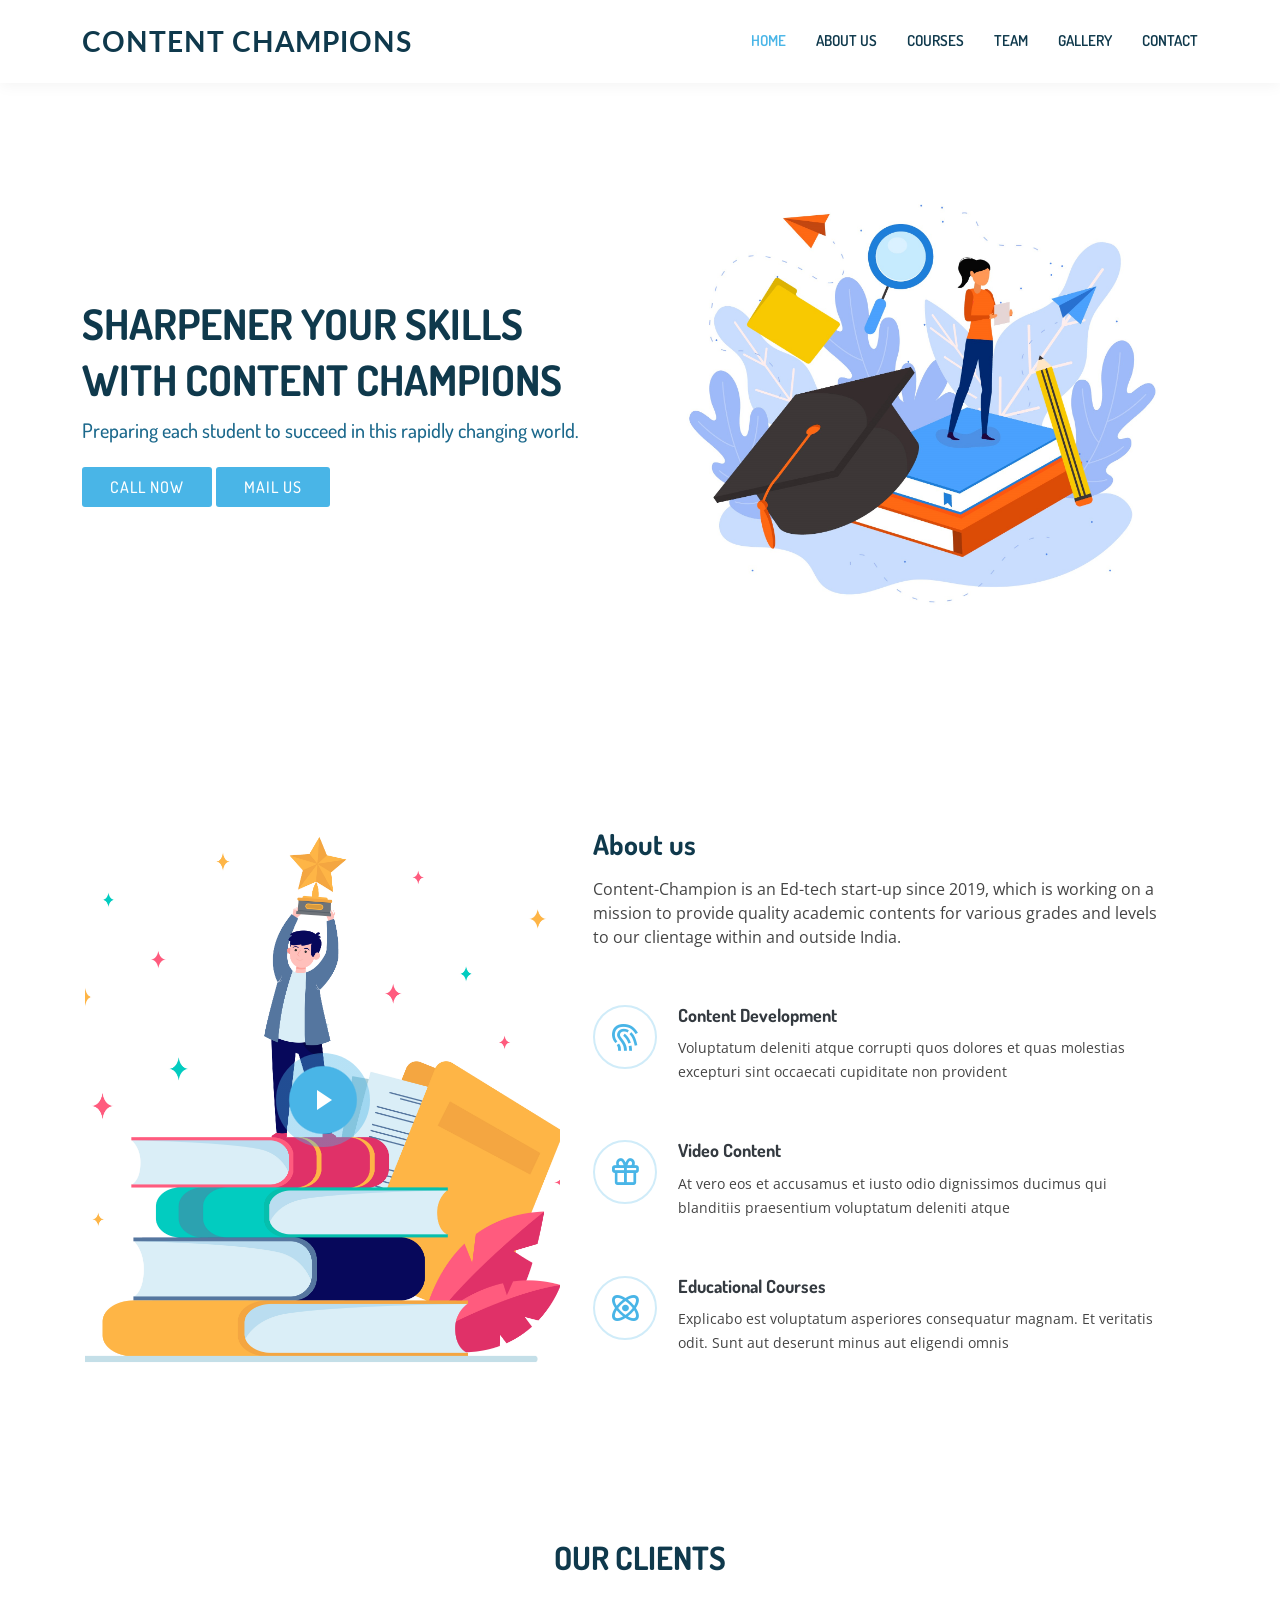
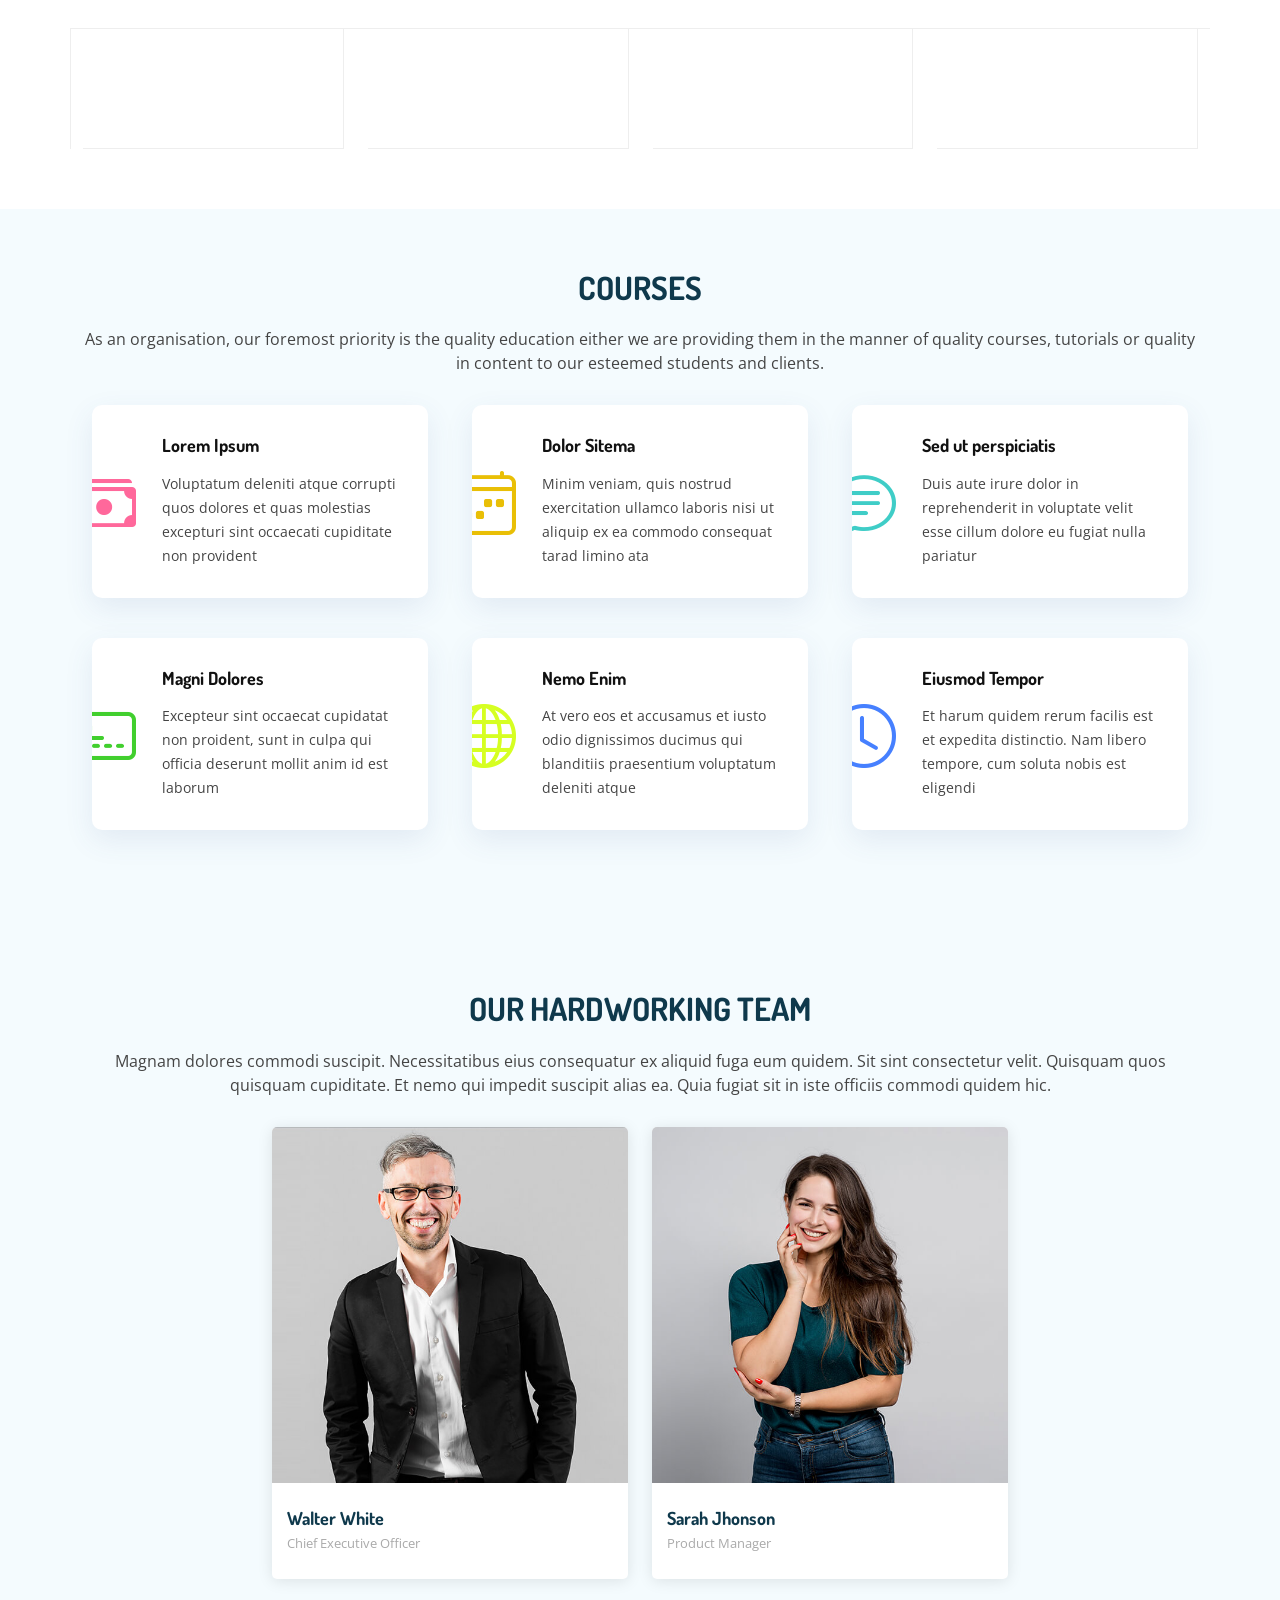
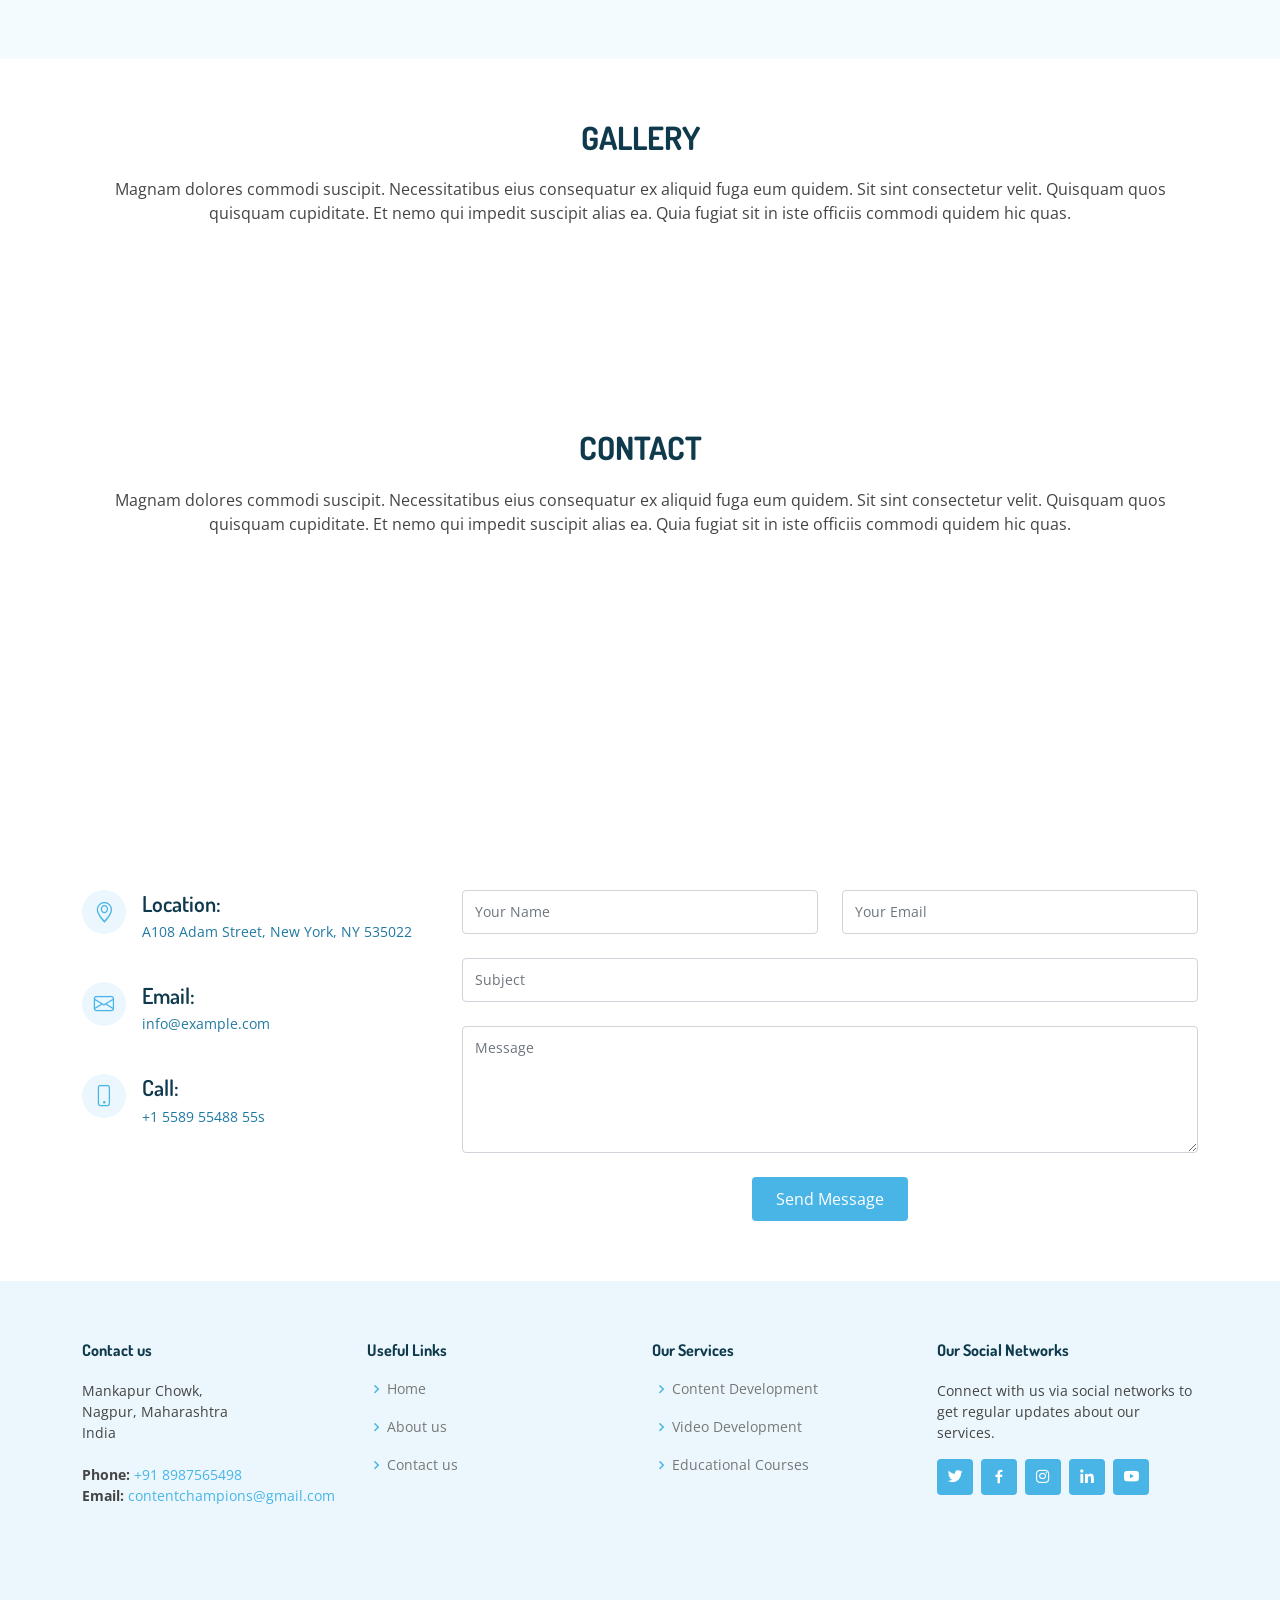
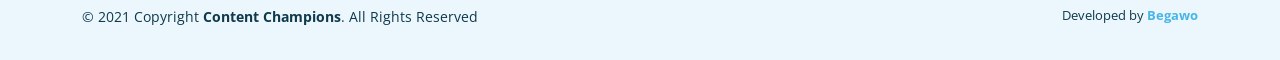
==== Content-Champions-Static-Web/index.html @ 1d8ab5dc "informative static web 23-10-2021-01:23" ====
<!DOCTYPE html>
<html lang="en">

<head>
  <meta charset="utf-8">
  <meta content="width=device-width, initial-scale=1.0" name="viewport">

  <title>Butterfly Bootstrap Template - Index</title>
  <meta content="" name="description">
  <meta content="" name="keywords">

  <!-- Favicons -->
  <link href="assets/img/favicon.png" rel="icon">
  <link href="assets/img/apple-touch-icon.png" rel="apple-touch-icon">

  <!-- Google Fonts -->
  <link
    href="https://fonts.googleapis.com/css?family=Open+Sans:300,300i,400,400i,600,600i,700,700i|Dosis:300,400,500,,600,700,700i|Lato:300,300i,400,400i,700,700i"
    rel="stylesheet">

  <!-- Vendor CSS Files -->
  <link href="assets/vendor/bootstrap/css/bootstrap.min.css" rel="stylesheet">
  <link href="assets/vendor/bootstrap-icons/bootstrap-icons.css" rel="stylesheet">
  <link href="assets/vendor/boxicons/css/boxicons.min.css" rel="stylesheet">
  <link href="assets/vendor/glightbox/css/glightbox.min.css" rel="stylesheet">
  <link href="assets/vendor/swiper/swiper-bundle.min.css" rel="stylesheet">

  <!-- Template Main CSS File -->
  <link href="assets/css/style.css" rel="stylesheet">

</head>

<body>

  <!-- ======= Header ======= -->
  <header id="header" class="fixed-top">
    <div class="container d-flex align-items-center justify-content-between">

      <!-- <a href="index.html" class="logo"><img src="assets/img/logo.png" alt="" class="img-fluid"></a> -->
      <!-- Uncomment below if you prefer to use text as a logo -->
      <h1 class="logo"><a href="index.html">Content Champions</a></h1>

      <nav id="navbar" class="navbar">
        <ul>
          <li><a class="nav-link scrollto active" href="#hero">Home</a></li>
          <li><a class="nav-link scrollto" href="#about">About us</a></li>
          <li><a class="nav-link scrollto" href="#courses">Courses</a></li>
          <li><a class="nav-link scrollto" href="#team">Team</a></li>
          <li><a class="nav-link scrollto " href="#gallery">Gallery</a></li>
          <li><a class="nav-link scrollto" href="#contact">Contact</a></li>
        </ul>
        <i class="bi bi-list mobile-nav-toggle"></i>
      </nav><!-- .navbar -->

    </div>
  </header><!-- End Header -->

  <!-- ======= Hero Section ======= -->
  <section id="hero" class="d-flex align-items-center">

    <div class="container">
      <div class="row">
        <div class="col-lg-6 pt-4 pt-lg-0 order-2 order-lg-1 d-flex flex-column justify-content-center">
          <h1>Sharpener your skills</h1>
          <h1>with Content Champions</h1>
          <h2>
            Preparing each student to succeed in this rapidly changing world.
          </h2>
          <div>
            <a href="tel:+91 8965478798" class="btn-get-started scrollto">Call now</a>
            <a href="mailto: contentchampions@gmail.com" class="btn-get-started scrollto">Mail us</a>
          </div>
        </div>
        <div class="col-lg-6 order-1 order-lg-2 hero-img">
          <!-- <img src="assets/img/illustrator/online-tutorials-concept.jpg" class="img-fluid" alt=""> -->
          <img src="assets/img/illustrator/flat-university-concept-background.jpg" class="img-fluid" alt="">
        </div>
      </div>
    </div>

  </section><!-- End Hero -->

  <main id="main">

    <!-- ======= About Section ======= -->
    <section id="about" class="about">
      <div class="container">

        <div class="row">
          <div class="col-xl-5 col-lg-6 d-flex justify-content-center video-box align-items-stretch position-relative">
            <a href="https://youtu.be/lTRiuFIWV54" class="glightbox play-btn mb-4"></a>
          </div>

          <div
            class="col-xl-7 col-lg-6 icon-boxes d-flex flex-column align-items-stretch justify-content-center py-5 px-lg-5">
            <h3>About us</h3>
            <p>
              Content-Champion is an Ed-tech start-up since 2019, which is working on a mission to provide quality
              academic contents for various grades and levels to our clientage within and outside India.
            </p>

            <div class="icon-box">
              <div class="icon"><i class="bx bx-fingerprint"></i></div>
              <h4 class="title"><a href="">Content Development</a></h4>
              <p class="description">
                Voluptatum deleniti atque corrupti quos dolores et quas molestias excepturi sint
                occaecati cupiditate non provident
              </p>
            </div>

            <div class="icon-box">
              <div class="icon"><i class="bx bx-gift"></i></div>
              <h4 class="title"><a href="">Video Content</a></h4>
              <p class="description">At vero eos et accusamus et iusto odio dignissimos ducimus qui blanditiis
                praesentium voluptatum deleniti atque</p>
            </div>

            <div class="icon-box">
              <div class="icon"><i class="bx bx-atom"></i></div>
              <h4 class="title"><a href="">Educational Courses</a></h4>
              <p class="description">Explicabo est voluptatum asperiores consequatur magnam. Et veritatis odit. Sunt aut
                deserunt minus aut eligendi omnis</p>
            </div>

          </div>
        </div>

      </div>
    </section><!-- End About Section -->

    <!-- ======= Clients Section ======= -->
    <section id="clients" class="clients">
      <div class="container">
        <div class="section-title">
          <h2>Our Clients</h2>
        </div>
        <div class="row no-gutters clients-wrap clearfix wow fadeInUp">

          <div class="col-lg-3 col-md-4 col-6">
            <div class="client-logo">
              <img src="assets/img/clients/client-1.png" class="img-fluid" alt="">
            </div>
          </div>

          <div class="col-lg-3 col-md-4 col-6">
            <div class="client-logo">
              <img src="assets/img/clients/client-2.png" class="img-fluid" alt="">
            </div>
          </div>

          <div class="col-lg-3 col-md-4 col-6">
            <div class="client-logo">
              <img src="assets/img/clients/client-3.png" class="img-fluid" alt="">
            </div>
          </div>

          <div class="col-lg-3 col-md-4 col-6">
            <div class="client-logo">
              <img src="assets/img/clients/client-4.png" class="img-fluid" alt="">
            </div>
          </div>

        </div>

      </div>
    </section><!-- End Clients Section -->

    <!-- ======= Courses Section ======= -->
    <section id="courses" class="services section-bg">
      <div class="container">

        <div class="section-title">
          <h2>Courses</h2>
          <p>
            As an organisation, our foremost priority is the quality education either we are providing them in the
            manner of quality
            courses, tutorials or quality in content to our esteemed students and clients.
          </p>
        </div>

        <div class="row">
          <div class="col-lg-4 col-md-6">
            <div class="icon-box">
              <div class="icon"><i class="bi bi-cash-stack" style="color: #ff689b;"></i></div>
              <h4 class="title"><a href="">Lorem Ipsum</a></h4>
              <p class="description">Voluptatum deleniti atque corrupti quos dolores et quas molestias excepturi sint
                occaecati cupiditate non provident</p>
            </div>
          </div>
          <div class="col-lg-4 col-md-6">
            <div class="icon-box">
              <div class="icon"><i class="bi bi-calendar4-week" style="color: #e9bf06;"></i></div>
              <h4 class="title"><a href="">Dolor Sitema</a></h4>
              <p class="description">Minim veniam, quis nostrud exercitation ullamco laboris nisi ut aliquip ex ea
                commodo consequat tarad limino ata</p>
            </div>
          </div>

          <div class="col-lg-4 col-md-6" data-wow-delay="0.1s">
            <div class="icon-box">
              <div class="icon"><i class="bi bi-chat-text" style="color: #3fcdc7;"></i></div>
              <h4 class="title"><a href="">Sed ut perspiciatis</a></h4>
              <p class="description">Duis aute irure dolor in reprehenderit in voluptate velit esse cillum dolore eu
                fugiat nulla pariatur</p>
            </div>
          </div>
          <div class="col-lg-4 col-md-6" data-wow-delay="0.1s">
            <div class="icon-box">
              <div class="icon"><i class="bi bi-credit-card-2-front" style="color:#41cf2e;"></i></div>
              <h4 class="title"><a href="">Magni Dolores</a></h4>
              <p class="description">Excepteur sint occaecat cupidatat non proident, sunt in culpa qui officia deserunt
                mollit anim id est laborum</p>
            </div>
          </div>

          <div class="col-lg-4 col-md-6" data-wow-delay="0.2s">
            <div class="icon-box">
              <div class="icon"><i class="bi bi-globe" style="color: #d6ff22;"></i></div>
              <h4 class="title"><a href="">Nemo Enim</a></h4>
              <p class="description">At vero eos et accusamus et iusto odio dignissimos ducimus qui blanditiis
                praesentium voluptatum deleniti atque</p>
            </div>
          </div>
          <div class="col-lg-4 col-md-6" data-wow-delay="0.2s">
            <div class="icon-box">
              <div class="icon"><i class="bi bi-clock" style="color: #4680ff;"></i></div>
              <h4 class="title"><a href="">Eiusmod Tempor</a></h4>
              <p class="description">Et harum quidem rerum facilis est et expedita distinctio. Nam libero tempore, cum
                soluta nobis est eligendi</p>
            </div>
          </div>
        </div>

      </div>
    </section>
    <!-- End Courses Section -->

    <!-- ======= Team Section ======= -->
    <section id="team" class="team section-bg">
      <div class="container">

        <div class="section-title">
          <h2>Our Hardworking Team</h2>
          <p>Magnam dolores commodi suscipit. Necessitatibus eius consequatur ex aliquid fuga eum quidem. Sit sint
            consectetur velit. Quisquam quos quisquam cupiditate. Et nemo qui impedit suscipit alias ea. Quia fugiat sit
            in iste officiis commodi quidem hic.</p>
        </div>

        <div class="row">

          <div class="col-lg-4 col-md-6 offset-lg-2 d-flex align-items-stretch">
            <div class="member">
              <div class="member-img">
                <img src="assets/img/team/team-1.jpg" class="img-fluid" alt="">
                <div class="social">
                  <a href=""><i class="bi bi-twitter"></i></a>
                  <a href=""><i class="bi bi-facebook"></i></a>
                  <a href=""><i class="bi bi-instagram"></i></a>
                  <a href=""><i class="bi bi-linkedin"></i></a>
                </div>
              </div>
              <div class="member-info">
                <h4>Walter White</h4>
                <span>Chief Executive Officer</span>
              </div>
            </div>
          </div>

          <div class="col-lg-4 col-md-6 d-flex align-items-stretch">
            <div class="member">
              <div class="member-img">
                <img src="assets/img/team/team-2.jpg" class="img-fluid" alt="">
                <div class="social">
                  <a href=""><i class="bi bi-twitter"></i></a>
                  <a href=""><i class="bi bi-facebook"></i></a>
                  <a href=""><i class="bi bi-instagram"></i></a>
                  <a href=""><i class="bi bi-linkedin"></i></a>
                </div>
              </div>
              <div class="member-info">
                <h4>Sarah Jhonson</h4>
                <span>Product Manager</span>
              </div>
            </div>
          </div>

        </div>

      </div>
    </section><!-- End Team Section -->

    <!-- ======= Gallery Section ======= -->
    <section id="gallery" class="gallery">
      <div class="container">

        <div class="section-title">
          <h2>Gallery</h2>
          <p>Magnam dolores commodi suscipit. Necessitatibus eius consequatur ex aliquid fuga eum quidem. Sit sint
            consectetur velit. Quisquam quos quisquam cupiditate. Et nemo qui impedit suscipit alias ea. Quia fugiat sit
            in iste officiis commodi quidem hic quas.</p>
        </div>

        <div class="row no-gutters">

          <div class="col-lg-3 col-md-4">
            <div class="gallery-item">
              <a href="assets/img/gallery/gallery-1.jpg" class="galleery-lightbox" data-gallery="gallery-item">
                <img src="assets/img/gallery/gallery-1.jpg" alt="" class="img-fluid">
              </a>
            </div>
          </div>

          <div class="col-lg-3 col-md-4">
            <div class="gallery-item">
              <a href="assets/img/gallery/gallery-2.jpg" class="galleery-lightbox" data-gallery="gallery-item">
                <img src="assets/img/gallery/gallery-2.jpg" alt="" class="img-fluid">
              </a>
            </div>
          </div>

          <div class="col-lg-3 col-md-4">
            <div class="gallery-item">
              <a href="assets/img/gallery/gallery-3.jpg" class="galleery-lightbox" data-gallery="gallery-item">
                <img src="assets/img/gallery/gallery-3.jpg" alt="" class="img-fluid">
              </a>
            </div>
          </div>

          <div class="col-lg-3 col-md-4">
            <div class="gallery-item">
              <a href="assets/img/gallery/gallery-4.jpg" class="galleery-lightbox" data-gallery="gallery-item">
                <img src="assets/img/gallery/gallery-4.jpg" alt="" class="img-fluid">
              </a>
            </div>
          </div>

          <div class="col-lg-3 col-md-4">
            <div class="gallery-item">
              <a href="assets/img/gallery/gallery-5.jpg" class="galleery-lightbox" data-gallery="gallery-item">
                <img src="assets/img/gallery/gallery-5.jpg" alt="" class="img-fluid">
              </a>
            </div>
          </div>

          <div class="col-lg-3 col-md-4">
            <div class="gallery-item">
              <a href="assets/img/gallery/gallery-6.jpg" class="galleery-lightbox" data-gallery="gallery-item">
                <img src="assets/img/gallery/gallery-6.jpg" alt="" class="img-fluid">
              </a>
            </div>
          </div>

          <div class="col-lg-3 col-md-4">
            <div class="gallery-item">
              <a href="assets/img/gallery/gallery-7.jpg" class="galleery-lightbox" data-gallery="gallery-item">
                <img src="assets/img/gallery/gallery-7.jpg" alt="" class="img-fluid">
              </a>
            </div>
          </div>

          <div class="col-lg-3 col-md-4">
            <div class="gallery-item">
              <a href="assets/img/gallery/gallery-8.jpg" class="galleery-lightbox" data-gallery="gallery-item">
                <img src="assets/img/gallery/gallery-8.jpg" alt="" class="img-fluid">
              </a>
            </div>
          </div>

        </div>

      </div>
    </section><!-- End Gallery Section -->

    <!-- ======= Contact Section ======= -->
    <section id="contact" class="contact">
      <div class="container">

        <div class="section-title">
          <h2>Contact</h2>
          <p>Magnam dolores commodi suscipit. Necessitatibus eius consequatur ex aliquid fuga eum quidem. Sit sint
            consectetur velit. Quisquam quos quisquam cupiditate. Et nemo qui impedit suscipit alias ea. Quia fugiat sit
            in iste officiis commodi quidem hic quas.</p>
        </div>

        <div>
          <iframe style="border:0; width: 100%; height: 270px;"
            src="https://www.google.com/maps/embed?pb=!1m14!1m8!1m3!1d12097.433213460943!2d-74.0062269!3d40.7101282!3m2!1i1024!2i768!4f13.1!3m3!1m2!1s0x0%3A0xb89d1fe6bc499443!2sDowntown+Conference+Center!5e0!3m2!1smk!2sbg!4v1539943755621"
            frameborder="0" allowfullscreen></iframe>
        </div>

        <div class="row mt-5">

          <div class="col-lg-4">
            <div class="info">
              <div class="address">
                <i class="bi bi-geo-alt"></i>
                <h4>Location:</h4>
                <p>A108 Adam Street, New York, NY 535022</p>
              </div>

              <div class="email">
                <i class="bi bi-envelope"></i>
                <h4>Email:</h4>
                <p>info@example.com</p>
              </div>

              <div class="phone">
                <i class="bi bi-phone"></i>
                <h4>Call:</h4>
                <p>+1 5589 55488 55s</p>
              </div>

            </div>

          </div>

          <div class="col-lg-8 mt-5 mt-lg-0">

            <form action="forms/contact.php" method="post" role="form" class="php-email-form">
              <div class="row">
                <div class="col-md-6 form-group">
                  <input type="text" name="name" class="form-control" id="name" placeholder="Your Name" required>
                </div>
                <div class="col-md-6 form-group mt-3 mt-md-0">
                  <input type="email" class="form-control" name="email" id="email" placeholder="Your Email" required>
                </div>
              </div>
              <div class="form-group mt-3">
                <input type="text" class="form-control" name="subject" id="subject" placeholder="Subject" required>
              </div>
              <div class="form-group mt-3">
                <textarea class="form-control" name="message" rows="5" placeholder="Message" required></textarea>
              </div>
              <div class="my-3">
                <div class="loading">Loading</div>
                <div class="error-message"></div>
                <div class="sent-message">Your message has been sent. Thank you!</div>
              </div>
              <div class="text-center"><button type="submit">Send Message</button></div>
            </form>

          </div>

        </div>

      </div>
    </section><!-- End Contact Section -->

  </main><!-- End #main -->

  <!-- ======= Footer ======= -->
  <footer id="footer">

    <div class="footer-top">
      <div class="container">
        <div class="row">

          <div class="col-lg-3 col-md-6 footer-links">
            <h4>Contact us</h4>
            <p>
              Mankapur Chowk, <br>
              Nagpur, Maharashtra<br>
              India <br><br>
              <strong>Phone:</strong><a href="tel:+91 8987565498"> +91 8987565498</a><br>
              <strong>Email:</strong><a href="mailto:contentchampions@gmail.com"> contentchampions@gmail.com</a><br>
            </p>
          </div>

          <div class="col-lg-3 col-md-6 footer-links">
            <h4>Useful Links</h4>
            <ul>
              <li><i class="bx bx-chevron-right"></i> <a href="#">Home</a></li>
              <li><i class="bx bx-chevron-right"></i> <a href="#about">About us</a></li>
              <li><i class="bx bx-chevron-right"></i> <a href="#contact">Contact us</a></li>
            </ul>
          </div>

          <div class="col-lg-3 col-md-6 footer-links">
            <h4>Our Services</h4>
            <ul>
              <li><i class="bx bx-chevron-right"></i> <a href="#">Content Development</a></li>
              <li><i class="bx bx-chevron-right"></i> <a href="#">Video Development</a></li>
              <li><i class="bx bx-chevron-right"></i> <a href="#">Educational Courses</a></li>
            </ul>
          </div>

          <div class="col-lg-3 col-md-6 footer-links">
            <h4>Our Social Networks</h4>
            <p>
              Connect with us via social networks to get regular updates about our services.
            </p>
            <div class="social-links mt-3">
              <a href="#" class="twitter"><i class="bx bxl-twitter"></i></a>
              <a href="#" class="facebook"><i class="bx bxl-facebook"></i></a>
              <a href="#" class="instagram"><i class="bx bxl-instagram"></i></a>
              <a href="#" class="linkedin"><i class="bx bxl-linkedin"></i></a>
              <a href="#" class="youtube"><i class="bx bxl-youtube"></i></a>
            </div>
          </div>

        </div>
      </div>
    </div>

    <div class="container py-4">
      <div class="copyright">
        &copy; 2021 Copyright <strong><span>Content Champions</span></strong>. All Rights Reserved
      </div>
      <div class="credits">
        Developed by <a href="https://begawo.com/" target="_"><strong>Begawo</strong></a>
      </div>
    </div>
  </footer>
  <!-- End Footer -->

  <a href="#" class="back-to-top d-flex align-items-center justify-content-center"><i
      class="bi bi-arrow-up-short"></i></a>

  <!-- Vendor JS Files -->
  <script src="assets/vendor/bootstrap/js/bootstrap.bundle.min.js"></script>
  <script src="assets/vendor/glightbox/js/glightbox.min.js"></script>
  <script src="assets/vendor/isotope-layout/isotope.pkgd.min.js"></script>
  <script src="assets/vendor/php-email-form/validate.js"></script>
  <script src="assets/vendor/purecounter/purecounter.js"></script>
  <script src="assets/vendor/swiper/swiper-bundle.min.js"></script>

  <!-- Template Main JS File -->
  <script src="assets/js/main.js"></script>

</body>

</html>
---- Content-Champions-Static-Web/assets/css/style.css ----
/**
* Template Name: Butterfly - v4.6.0
* Template URL: https://bootstrapmade.com/butterfly-free-bootstrap-theme/
* Author: BootstrapMade.com
* License: https://bootstrapmade.com/license/
*/

/*--------------------------------------------------------------
# videeneral
--------------------------------------------------------------*/
body {
  font-family: "Open Sans", sans-serif;
  color: #444444;
}

a {
  text-decoration: none;
  color: #49b5e7;
}

a:hover {
  color: #76c7ed;
  text-decoration: none;
}

h1, h2, h3, h4, h5, h6 {
  font-family: "Dosis", sans-serif;
}

/*--------------------------------------------------------------
# Back to top button
--------------------------------------------------------------*/
.back-to-top {
  position: fixed;
  visibility: hidden;
  opacity: 0;
  right: 15px;
  bottom: 15px;
  z-index: 996;
  background: #49b5e7;
  width: 40px;
  height: 40px;
  border-radius: 4px;
  transition: all 0.4s;
}
.back-to-top i {
  font-size: 28px;
  color: #fff;
  line-height: 0;
}
.back-to-top:hover {
  background: #6dc4ec;
  color: #fff;
}
.back-to-top.active {
  visibility: visible;
  opacity: 1;
}

/*--------------------------------------------------------------
# Header
--------------------------------------------------------------*/
#header {
  background: #fff;
  transition: all 0.5s;
  z-index: 997;
  padding: 20px 0;
  box-shadow: 0px 2px 15px rgba(0, 0, 0, 0.05);
}
#header .logo {
  font-size: 28px;
  margin: 0;
  padding: 0;
  line-height: 1;
  font-weight: 700;
  letter-spacing: 1px;
  text-transform: uppercase;
  font-family: "Lato", sans-serif;
}
#header .logo a {
  color: #0f394c;
}
#header .logo img {
  max-height: 40px;
}

/*--------------------------------------------------------------
# Navigation Menu
--------------------------------------------------------------*/
/**
* Desktop Navigation 
*/
.navbar {
  padding: 0;
}
.navbar ul {
  margin: 0;
  padding: 0;
  display: flex;
  list-style: none;
  align-items: center;
}
.navbar li {
  position: relative;
}
.navbar a, .navbar a:focus {
  display: flex;
  align-items: center;
  justify-content: space-between;
  padding: 10px 0 10px 30px;
  font-family: "Dosis", sans-serif;
  font-size: 15px;
  font-weight: 600;
  color: #0f394c;
  white-space: nowrap;
  transition: 0.3s;
  text-transform: uppercase;
}
.navbar a i, .navbar a:focus i {
  font-size: 12px;
  line-height: 0;
  margin-left: 5px;
}
.navbar a:hover, .navbar .active, .navbar .active:focus, .navbar li:hover > a {
  color: #49b5e7;
}
.navbar .dropdown ul {
  display: block;
  position: absolute;
  left: 14px;
  top: calc(100% + 30px);
  margin: 0;
  padding: 10px 0;
  z-index: 99;
  opacity: 0;
  visibility: hidden;
  background: #fff;
  box-shadow: 0px 0px 30px rgba(127, 137, 161, 0.25);
  transition: 0.3s;
}
.navbar .dropdown ul li {
  min-width: 200px;
}
.navbar .dropdown ul a {
  padding: 10px 20px;
  font-size: 15px;
  text-transform: none;
  font-weight: 500;
}
.navbar .dropdown ul a i {
  font-size: 12px;
}
.navbar .dropdown ul a:hover, .navbar .dropdown ul .active:hover, .navbar .dropdown ul li:hover > a {
  color: #49b5e7;
}
.navbar .dropdown:hover > ul {
  opacity: 1;
  top: 100%;
  visibility: visible;
}
.navbar .dropdown .dropdown ul {
  top: 0;
  left: calc(100% - 30px);
  visibility: hidden;
}
.navbar .dropdown .dropdown:hover > ul {
  opacity: 1;
  top: 0;
  left: 100%;
  visibility: visible;
}
@media (max-width: 1366px) {
  .navbar .dropdown .dropdown ul {
    left: -90%;
  }
  .navbar .dropdown .dropdown:hover > ul {
    left: -100%;
  }
}

/**
* Mobile Navigation 
*/
.mobile-nav-toggle {
  color: #0f394c;
  font-size: 28px;
  cursor: pointer;
  display: none;
  line-height: 0;
  transition: 0.5s;
}
.mobile-nav-toggle.bi-x {
  color: #fff;
}

@media (max-width: 991px) {
  .mobile-nav-toggle {
    display: block;
  }

  .navbar ul {
    display: none;
  }
}
.navbar-mobile {
  position: fixed;
  overflow: hidden;
  top: 0;
  right: 0;
  left: 0;
  bottom: 0;
  background: rgba(7, 25, 33, 0.9);
  transition: 0.3s;
  z-index: 999;
}
.navbar-mobile .mobile-nav-toggle {
  position: absolute;
  top: 15px;
  right: 15px;
}
.navbar-mobile ul {
  display: block;
  position: absolute;
  top: 55px;
  right: 15px;
  bottom: 15px;
  left: 15px;
  padding: 10px 0;
  background-color: #fff;
  overflow-y: auto;
  transition: 0.3s;
}
.navbar-mobile a, .navbar-mobile a:focus {
  padding: 10px 20px;
  font-size: 15px;
  color: #0f394c;
}
.navbar-mobile a:hover, .navbar-mobile .active, .navbar-mobile li:hover > a {
  color: #49b5e7;
}
.navbar-mobile .getstarted, .navbar-mobile .getstarted:focus {
  margin: 15px;
}
.navbar-mobile .dropdown ul {
  position: static;
  display: none;
  margin: 10px 20px;
  padding: 10px 0;
  z-index: 99;
  opacity: 1;
  visibility: visible;
  background: #fff;
  box-shadow: 0px 0px 30px rgba(127, 137, 161, 0.25);
}
.navbar-mobile .dropdown ul li {
  min-width: 200px;
}
.navbar-mobile .dropdown ul a {
  padding: 10px 20px;
}
.navbar-mobile .dropdown ul a i {
  font-size: 12px;
}
.navbar-mobile .dropdown ul a:hover, .navbar-mobile .dropdown ul .active:hover, .navbar-mobile .dropdown ul li:hover > a {
  color: #49b5e7;
}
.navbar-mobile .dropdown > .dropdown-active {
  display: block;
}

/*--------------------------------------------------------------
# Hero Section
--------------------------------------------------------------*/
#hero {
  width: 100%;
  height: 80vh;
  /* background: #EEEFF3; */
}
#hero .container {
  padding-top: 84px;
}
#hero h1 {
  margin: 0;
  font-size: 42px;
  font-weight: 700;
  line-height: 56px;
  color: #0f394c;
  text-transform: uppercase;
}
#hero h2 {
  color: #1c698c;
  margin: 10px 0 0 0;
  font-size: 20px;
}
#hero .btn-get-started {
  font-family: "Dosis", sans-serif;
  font-weight: 500;
  font-size: 16px;
  letter-spacing: 1px;
  display: inline-block;
  padding: 8px 28px;
  border-radius: 3px;
  transition: 0.5s;
  margin-top: 25px;
  color: #fff;
  background: #49b5e7;
  text-transform: uppercase;
}
#hero .btn-get-started:hover {
  background: #76c7ed;
}
@media (max-width: 991px) {
  #hero {
    height: 100vh;
    text-align: center;
  }
  #hero .hero-img img {
    width: 50%;
  }
}
@media (max-width: 768px) {
  #hero h1 {
    font-size: 28px;
    line-height: 36px;
  }
  #hero h2 {
    font-size: 18px;
    line-height: 24px;
  }
  #hero .hero-img img {
    width: 80%;
  }
}

/*--------------------------------------------------------------
# Sections General
--------------------------------------------------------------*/
section {
  padding: 60px 0;
  overflow: hidden;
}

.section-bg {
  background-color: #f4fbfe;
}

.section-title {
  text-align: center;
  padding-bottom: 30px;
}
.section-title h2 {
  font-size: 32px;
  font-weight: bold;
  text-transform: uppercase;
  margin-bottom: 20px;
  padding-bottom: 0;
  color: #0f394c;
}
.section-title p {
  margin-bottom: 0;
}

/*--------------------------------------------------------------
# About
--------------------------------------------------------------*/
.about .icon-boxes h3 {
  font-size: 28px;
  font-weight: 700;
  color: #0f394c;
  margin-bottom: 15px;
}
.about .icon-box {
  margin-top: 40px;
}
.about .icon-box .icon {
  float: left;
  display: flex;
  align-items: center;
  justify-content: center;
  width: 64px;
  height: 64px;
  border: 2px solid #d0ecf9;
  border-radius: 50px;
  transition: 0.5s;
}
.about .icon-box .icon i {
  color: #49b5e7;
  font-size: 32px;
}
.about .icon-box:hover .icon {
  background: #49b5e7;
  border-color: #49b5e7;
}
.about .icon-box:hover .icon i {
  color: #fff;
}
.about .icon-box .title {
  margin-left: 85px;
  font-weight: 700;
  margin-bottom: 10px;
  font-size: 18px;
}
.about .icon-box .title a {
  color: #343a40;
  transition: 0.3s;
}
.about .icon-box .title a:hover {
  color: #49b5e7;
}
.about .icon-box .description {
  margin-left: 85px;
  line-height: 24px;
  font-size: 14px;
}
.about .video-box {
  background: url("../img/illustrator/man-getting-award-writing.jpg") center center no-repeat;
  background-size: cover;
  min-height: 500px;
}
@media (min-width: 1200px) {
  .about .video-box {
    margin-left: 15px;
    margin-right: -15px;
  }
}
.about .play-btn {
  width: 94px;
  height: 94px;
  background: radial-gradient(#49b5e7 50%, rgba(73, 181, 231, 0.4) 52%);
  border-radius: 50%;
  display: block;
  position: absolute;
  left: calc(50% - 47px);
  top: calc(50% - 47px);
  overflow: hidden;
}
.about .play-btn::after {
  content: "";
  position: absolute;
  left: 50%;
  top: 50%;
  transform: translateX(-40%) translateY(-50%);
  width: 0;
  height: 0;
  border-top: 10px solid transparent;
  border-bottom: 10px solid transparent;
  border-left: 15px solid #fff;
  z-index: 100;
  transition: all 400ms cubic-bezier(0.55, 0.055, 0.675, 0.19);
}
.about .play-btn::before {
  content: "";
  position: absolute;
  width: 120px;
  height: 120px;
  -webkit-animation-delay: 0s;
  animation-delay: 0s;
  -webkit-animation: pulsate-btn 2s;
  animation: pulsate-btn 2s;
  -webkit-animation-direction: forwards;
  animation-direction: forwards;
  -webkit-animation-iteration-count: infinite;
  animation-iteration-count: infinite;
  -webkit-animation-timing-function: steps;
  animation-timing-function: steps;
  opacity: 1;
  border-radius: 50%;
  border: 5px solid rgba(73, 181, 231, 0.7);
  top: -15%;
  left: -15%;
  background: rgba(198, 16, 0, 0);
}
.about .play-btn:hover::after {
  border-left: 15px solid #49b5e7;
  transform: scale(20);
}
.about .play-btn:hover::before {
  content: "";
  position: absolute;
  left: 50%;
  top: 50%;
  transform: translateX(-40%) translateY(-50%);
  width: 0;
  height: 0;
  border: none;
  border-top: 10px solid transparent;
  border-bottom: 10px solid transparent;
  border-left: 15px solid #fff;
  z-index: 200;
  -webkit-animation: none;
  animation: none;
  border-radius: 0;
}

@-webkit-keyframes pulsate-btn {
  0% {
    transform: scale(0.6, 0.6);
    opacity: 1;
  }
  100% {
    transform: scale(1, 1);
    opacity: 0;
  }
}

@keyframes pulsate-btn {
  0% {
    transform: scale(0.6, 0.6);
    opacity: 1;
  }
  100% {
    transform: scale(1, 1);
    opacity: 0;
  }
}
/*--------------------------------------------------------------
# Counts
--------------------------------------------------------------*/
.counts {
  background: url("../img/counts-bg.jpg") center center no-repeat;
  background-size: cover;
  padding: 80px 0 60px 0;
  position: relative;
}
.counts::before {
  content: "";
  position: absolute;
  background: rgba(255, 255, 255, 0.8);
  left: 0;
  right: 0;
  top: 0;
  bottom: 0;
}
.counts .title {
  position: relative;
  color: #0f394c;
  margin-bottom: 40px;
}
.counts .title h3 {
  font-size: 36px;
  font-weight: 700;
}
.counts .counters span {
  font-size: 44px;
  font-weight: 700;
  display: block;
  color: #49b5e7;
  font-family: "Dosis", sans-serif;
}
.counts .counters p {
  padding: 0;
  margin: 0 0 20px 0;
  font-size: 15px;
  color: #444444;
}
@media (min-width: 1200px) {
  .counts {
    background-attachment: fixed;
  }
}

/*--------------------------------------------------------------
# Clients
--------------------------------------------------------------*/
.clients .clients-wrap {
  border-top: 1px solid #eee;
  border-left: 1px solid #eee;
}
.clients .client-logo {
  padding: 30px;
  display: flex;
  justify-content: center;
  align-items: center;
  border-right: 1px solid #eee;
  border-bottom: 1px solid #eee;
  overflow: hidden;
  background: #fff;
  height: 120px;
}
.clients .client-logo img {
  height: 50%;
  filter: grayscale(100%);
  transition: 0.3s;
}
.clients .client-logo:hover img {
  filter: none;
  transform: scale(1.2);
}
.clients img {
  transition: all 0.4s ease-in-out;
}

/*--------------------------------------------------------------
# Services
--------------------------------------------------------------*/
.services .icon-box {
  padding: 30px;
  position: relative;
  overflow: hidden;
  border-radius: 10px;
  margin: 0 10px 40px 10px;
  background: #fff;
  box-shadow: 0 10px 29px 0 rgba(68, 88, 144, 0.1);
  transition: all 0.3s ease-in-out;
}
.services .icon-box:hover {
  transform: translateY(-5px);
}
.services .icon {
  position: absolute;
  left: -20px;
  top: calc(50% - 30px);
}
.services .icon i {
  font-size: 64px;
  line-height: 1;
  transition: 0.5s;
}
.services .title {
  margin-left: 40px;
  font-weight: 700;
  margin-bottom: 15px;
  font-size: 18px;
}
.services .title a {
  color: #111;
}
.services .icon-box:hover .title a {
  color: #49b5e7;
}
.services .description {
  font-size: 14px;
  margin-left: 40px;
  line-height: 24px;
  margin-bottom: 0;
}

/*--------------------------------------------------------------
# Portfolio
--------------------------------------------------------------*/
.portfolio .portfolio-item {
  margin-bottom: 30px;
}
.portfolio #portfolio-flters {
  padding: 0;
  margin: 0 auto 10px auto;
  list-style: none;
  text-align: center;
  border-radius: 50px;
  padding: 2px 15px;
}
.portfolio #portfolio-flters li {
  cursor: pointer;
  display: inline-block;
  padding: 10px 15px;
  font-size: 14px;
  font-weight: 600;
  line-height: 1;
  text-transform: uppercase;
  color: #444444;
  margin-bottom: 10px;
  transition: all 0.3s ease-in-out;
}
.portfolio #portfolio-flters li:hover, .portfolio #portfolio-flters li.filter-active {
  color: #49b5e7;
}
.portfolio #portfolio-flters li:last-child {
  margin-right: 0;
}
.portfolio .portfolio-wrap {
  transition: 0.3s;
  position: relative;
  overflow: hidden;
  z-index: 1;
  background: rgba(255, 255, 255, 0.6);
}
.portfolio .portfolio-wrap::before {
  content: "";
  background: rgba(255, 255, 255, 0.6);
  position: absolute;
  left: 30px;
  right: 30px;
  top: 30px;
  bottom: 30px;
  transition: all ease-in-out 0.3s;
  z-index: 2;
  opacity: 0;
}
.portfolio .portfolio-wrap .portfolio-info {
  opacity: 0;
  position: absolute;
  top: 0;
  left: 0;
  right: 0;
  bottom: 0;
  text-align: center;
  z-index: 3;
  transition: all ease-in-out 0.3s;
  display: flex;
  flex-direction: column;
  justify-content: center;
  align-items: center;
}
.portfolio .portfolio-wrap .portfolio-info::before {
  display: block;
  content: "";
  width: 48px;
  height: 48px;
  position: absolute;
  top: 35px;
  left: 35px;
  border-top: 3px solid #bdc6ca;
  border-left: 3px solid #bdc6ca;
  transition: all 0.5s ease 0s;
  z-index: 9994;
}
.portfolio .portfolio-wrap .portfolio-info::after {
  display: block;
  content: "";
  width: 48px;
  height: 48px;
  position: absolute;
  bottom: 35px;
  right: 35px;
  border-bottom: 3px solid #bdc6ca;
  border-right: 3px solid #bdc6ca;
  transition: all 0.5s ease 0s;
  z-index: 9994;
}
.portfolio .portfolio-wrap .portfolio-info h4 {
  font-size: 20px;
  color: #0f394c;
  font-weight: 600;
}
.portfolio .portfolio-wrap .portfolio-info p {
  color: #0f394c;
  font-size: 14px;
  text-transform: uppercase;
  padding: 0;
  margin: 0;
}
.portfolio .portfolio-wrap .portfolio-links {
  text-align: center;
  z-index: 4;
}
.portfolio .portfolio-wrap .portfolio-links a {
  color: #49b5e7;
  margin: 0 2px;
  font-size: 28px;
  display: inline-block;
  transition: 0.3s;
}
.portfolio .portfolio-wrap .portfolio-links a:hover {
  color: #8dd0f0;
}
.portfolio .portfolio-wrap:hover::before {
  top: 0;
  left: 0;
  right: 0;
  bottom: 0;
  opacity: 1;
}
.portfolio .portfolio-wrap:hover .portfolio-info {
  opacity: 1;
}
.portfolio .portfolio-wrap:hover .portfolio-info::before {
  top: 15px;
  left: 15px;
}
.portfolio .portfolio-wrap:hover .portfolio-info::after {
  bottom: 15px;
  right: 15px;
}

/*--------------------------------------------------------------
# Portfolio Details
--------------------------------------------------------------*/
.portfolio-details {
  padding-top: 40px;
}
.portfolio-details .portfolio-details-slider img {
  width: 100%;
}
.portfolio-details .portfolio-details-slider .swiper-pagination {
  margin-top: 20px;
  position: relative;
}
.portfolio-details .portfolio-details-slider .swiper-pagination .swiper-pagination-bullet {
  width: 12px;
  height: 12px;
  background-color: #fff;
  opacity: 1;
  border: 1px solid #49b5e7;
}
.portfolio-details .portfolio-details-slider .swiper-pagination .swiper-pagination-bullet-active {
  background-color: #49b5e7;
}
.portfolio-details .portfolio-info {
  padding: 30px;
  box-shadow: 0px 0 30px rgba(15, 57, 76, 0.08);
}
.portfolio-details .portfolio-info h3 {
  font-size: 22px;
  font-weight: 700;
  margin-bottom: 20px;
  padding-bottom: 20px;
  border-bottom: 1px solid #eee;
}
.portfolio-details .portfolio-info ul {
  list-style: none;
  padding: 0;
  font-size: 15px;
}
.portfolio-details .portfolio-info ul li + li {
  margin-top: 10px;
}
.portfolio-details .portfolio-description {
  padding-top: 30px;
}
.portfolio-details .portfolio-description h2 {
  font-size: 26px;
  font-weight: 700;
  margin-bottom: 20px;
}
.portfolio-details .portfolio-description p {
  padding: 0;
}

/*--------------------------------------------------------------
# Testimonials
--------------------------------------------------------------*/
.testimonials {
  padding: 80px 0;
  background: url("../img/cta-bg.jpg") no-repeat;
  background-position: center center;
  background-size: cover;
  position: relative;
}
.testimonials::before {
  content: "";
  position: absolute;
  left: 0;
  right: 0;
  top: 0;
  bottom: 0;
  background: rgba(11, 41, 55, 0.9);
}
.testimonials .section-header {
  margin-bottom: 40px;
}
.testimonials .testimonials-carousel, .testimonials .testimonials-slider {
  overflow: hidden;
}
.testimonials .testimonial-item {
  text-align: center;
  color: #fff;
}
.testimonials .testimonial-item .testimonial-img {
  width: 100px;
  border-radius: 50%;
  border: 6px solid rgba(255, 255, 255, 0.15);
  margin: 0 auto;
}
.testimonials .testimonial-item h3 {
  font-size: 20px;
  font-weight: bold;
  margin: 10px 0 5px 0;
  color: #fff;
}
.testimonials .testimonial-item h4 {
  font-size: 14px;
  color: #ddd;
  margin: 0 0 15px 0;
}
.testimonials .testimonial-item .quote-icon-left, .testimonials .testimonial-item .quote-icon-right {
  color: rgba(255, 255, 255, 0.4);
  font-size: 26px;
}
.testimonials .testimonial-item .quote-icon-left {
  display: inline-block;
  left: -5px;
  position: relative;
}
.testimonials .testimonial-item .quote-icon-right {
  display: inline-block;
  right: -5px;
  position: relative;
  top: 10px;
}
.testimonials .testimonial-item p {
  font-style: italic;
  margin: 0 auto 15px auto;
  color: #eee;
}
.testimonials .swiper-pagination {
  margin-top: 20px;
  position: relative;
}
.testimonials .swiper-pagination .swiper-pagination-bullet {
  width: 12px;
  height: 12px;
  opacity: 1;
  background-color: rgba(255, 255, 255, 0.4);
}
.testimonials .swiper-pagination .swiper-pagination-bullet-active {
  background-color: #49b5e7;
}
@media (min-width: 992px) {
  .testimonials .testimonial-item p {
    width: 80%;
  }
}

/*--------------------------------------------------------------
# Team
--------------------------------------------------------------*/
.team .member {
  margin-bottom: 20px;
  overflow: hidden;
  border-radius: 5px;
  background: #fff;
  box-shadow: 0px 2px 15px rgba(0, 0, 0, 0.1);
}
.team .member .member-img {
  position: relative;
  overflow: hidden;
}
.team .member .social {
  position: absolute;
  left: 0;
  bottom: 30px;
  right: 0;
  opacity: 0;
  transition: ease-in-out 0.3s;
  text-align: center;
}
.team .member .social a {
  transition: color 0.3s;
  color: #0f394c;
  margin: 0 3px;
  border-radius: 50px;
  width: 36px;
  height: 36px;
  background: rgba(73, 181, 231, 0.8);
  display: inline-flex;
  align-items: center;
  justify-content: center;
  transition: ease-in-out 0.3s;
  color: #fff;
}
.team .member .social a:hover {
  background: #76c7ed;
}
.team .member .social i {
  font-size: 18px;
  line-height: 0;
}
.team .member .member-info {
  padding: 25px 15px;
}
.team .member .member-info h4 {
  font-weight: 700;
  margin-bottom: 5px;
  font-size: 18px;
  color: #0f394c;
}
.team .member .member-info span {
  display: block;
  font-size: 13px;
  font-weight: 400;
  color: #aaaaaa;
}
.team .member .member-info p {
  font-style: italic;
  font-size: 14px;
  line-height: 26px;
  color: #777777;
}
.team .member:hover .social {
  opacity: 1;
  bottom: 15px;
}

/*--------------------------------------------------------------
# Gallery
--------------------------------------------------------------*/
.gallery .gallery-item {
  overflow: hidden;
  border-right: 3px solid #fff;
  border-bottom: 3px solid #fff;
}
.gallery .gallery-item img {
  transition: all ease-in-out 0.4s;
}
.gallery .gallery-item:hover img {
  transform: scale(1.1);
}

/*--------------------------------------------------------------
# Contact
--------------------------------------------------------------*/
.contact .info {
  width: 100%;
  background: #fff;
}
.contact .info i {
  font-size: 20px;
  color: #49b5e7;
  float: left;
  width: 44px;
  height: 44px;
  background: #ebf7fc;
  display: flex;
  justify-content: center;
  align-items: center;
  border-radius: 50px;
  transition: all 0.3s ease-in-out;
}
.contact .info h4 {
  padding: 0 0 0 60px;
  font-size: 22px;
  font-weight: 600;
  margin-bottom: 5px;
  color: #0f394c;
}
.contact .info p {
  padding: 0 0 0 60px;
  margin-bottom: 0;
  font-size: 14px;
  color: #2079a1;
}
.contact .info .email, .contact .info .phone {
  margin-top: 40px;
}
.contact .info .email:hover i, .contact .info .address:hover i, .contact .info .phone:hover i {
  background: #49b5e7;
  color: #fff;
}
.contact .php-email-form {
  width: 100%;
  background: #fff;
}
.contact .php-email-form .form-group {
  padding-bottom: 8px;
}
.contact .php-email-form .error-message {
  display: none;
  color: #fff;
  background: #ed3c0d;
  text-align: left;
  padding: 15px;
  font-weight: 600;
}
.contact .php-email-form .error-message br + br {
  margin-top: 25px;
}
.contact .php-email-form .sent-message {
  display: none;
  color: #fff;
  background: #18d26e;
  text-align: center;
  padding: 15px;
  font-weight: 600;
}
.contact .php-email-form .loading {
  display: none;
  background: #fff;
  text-align: center;
  padding: 15px;
}
.contact .php-email-form .loading:before {
  content: "";
  display: inline-block;
  border-radius: 50%;
  width: 24px;
  height: 24px;
  margin: 0 10px -6px 0;
  border: 3px solid #18d26e;
  border-top-color: #eee;
  -webkit-animation: animate-loading 1s linear infinite;
  animation: animate-loading 1s linear infinite;
}
.contact .php-email-form input, .contact .php-email-form textarea {
  border-radius: 0;
  box-shadow: none;
  font-size: 14px;
  border-radius: 4px;
}
.contact .php-email-form input {
  height: 44px;
}
.contact .php-email-form textarea {
  padding: 10px 12px;
}
.contact .php-email-form button[type=submit] {
  background: #49b5e7;
  border: 0;
  padding: 10px 24px;
  color: #fff;
  transition: 0.4s;
  border-radius: 4px;
}
.contact .php-email-form button[type=submit]:hover {
  background: #1da2e0;
}
@-webkit-keyframes animate-loading {
  0% {
    transform: rotate(0deg);
  }
  100% {
    transform: rotate(360deg);
  }
}
@keyframes animate-loading {
  0% {
    transform: rotate(0deg);
  }
  100% {
    transform: rotate(360deg);
  }
}

/*--------------------------------------------------------------
# Breadcrumbs
--------------------------------------------------------------*/
.breadcrumbs {
  padding: 15px 0;
  background: #f0f9fd;
  margin-top: 84px;
}
@media (max-width: 992px) {
  .breadcrumbs {
    margin-top: 74px;
  }
}
.breadcrumbs h2 {
  font-size: 28px;
  font-weight: 400;
  font-family: "Lato", sans-serif;
}
.breadcrumbs ol {
  display: flex;
  flex-wrap: wrap;
  list-style: none;
  padding: 0;
  margin: 0;
  font-size: 15px;
}
.breadcrumbs ol li + li {
  padding-left: 10px;
}
.breadcrumbs ol li + li::before {
  display: inline-block;
  padding-right: 10px;
  color: #175977;
  content: "/";
}
@media (max-width: 768px) {
  .breadcrumbs .d-flex {
    display: block !important;
  }
  .breadcrumbs ol {
    display: block;
  }
  .breadcrumbs ol li {
    display: inline-block;
  }
}

/*--------------------------------------------------------------
# Footer
--------------------------------------------------------------*/
#footer {
  background: #fff;
  padding: 0 0 30px 0;
  color: #444444;
  font-size: 14px;
  background: #ebf7fc;
}
#footer .footer-newsletter {
  padding: 50px 0;
  background: #f0f9fd;
  text-align: center;
  font-size: 15px;
}
#footer .footer-newsletter h4 {
  font-size: 24px;
  margin: 0 0 20px 0;
  padding: 0;
  line-height: 1;
  font-weight: 600;
  color: #0f394c;
}
#footer .footer-newsletter form {
  margin-top: 30px;
  background: #fff;
  padding: 6px 10px;
  position: relative;
  border-radius: 4px;
  box-shadow: 0px 2px 15px rgba(0, 0, 0, 0.1);
  text-align: left;
}
#footer .footer-newsletter form input[type=email] {
  border: 0;
  padding: 4px 8px;
  width: calc(100% - 100px);
}
#footer .footer-newsletter form input[type=submit] {
  position: absolute;
  top: 0;
  right: -2px;
  bottom: 0;
  border: 0;
  background: none;
  font-size: 16px;
  padding: 0 20px;
  background: #49b5e7;
  color: #fff;
  transition: 0.3s;
  border-radius: 0 4px 4px 0;
  box-shadow: 0px 2px 15px rgba(0, 0, 0, 0.1);
}
#footer .footer-newsletter form input[type=submit]:hover {
  background: #1da2e0;
}
#footer .footer-top {
  padding: 60px 0 30px 0;
  background: #ebf7fc;
}
#footer .footer-top .footer-contact {
  margin-bottom: 30px;
}
#footer .footer-top .footer-contact h4 {
  font-size: 22px;
  margin: 0 0 30px 0;
  padding: 2px 0 2px 0;
  line-height: 1;
  font-weight: 700;
}
#footer .footer-top .footer-contact p {
  font-size: 14px;
  line-height: 24px;
  margin-bottom: 0;
  font-family: "Lato", sans-serif;
  color: #777777;
}
#footer .footer-top h4 {
  font-size: 16px;
  font-weight: bold;
  color: #0f394c;
  position: relative;
  padding-bottom: 12px;
}
#footer .footer-top .footer-links {
  margin-bottom: 30px;
}
#footer .footer-top .footer-links ul {
  list-style: none;
  padding: 0;
  margin: 0;
}
#footer .footer-top .footer-links ul i {
  padding-right: 2px;
  color: #49b5e7;
  font-size: 18px;
  line-height: 1;
}
#footer .footer-top .footer-links ul li {
  padding: 10px 0;
  display: flex;
  align-items: center;
}
#footer .footer-top .footer-links ul li:first-child {
  padding-top: 0;
}
#footer .footer-top .footer-links ul a {
  color: #777777;
  transition: 0.3s;
  display: inline-block;
  line-height: 1;
}
#footer .footer-top .footer-links ul a:hover {
  text-decoration: none;
  color: #49b5e7;
}
#footer .footer-top .social-links a {
  font-size: 18px;
  display: inline-block;
  background: #49b5e7;
  color: #fff;
  line-height: 1;
  padding: 8px 0;
  margin-right: 4px;
  border-radius: 4px;
  text-align: center;
  width: 36px;
  height: 36px;
  transition: 0.3s;
}
#footer .footer-top .social-links a:hover {
  background: #1da2e0;
  color: #fff;
  text-decoration: none;
}
#footer .copyright {
  float: left;
  color: #0f394c;
}
#footer .credits {
  float: right;
  font-size: 13px;
  color: #0f394c;
}
@media (max-width: 575px) {
  #footer .copyright, #footer .credits {
    float: none;
    text-align: center;
  }
}
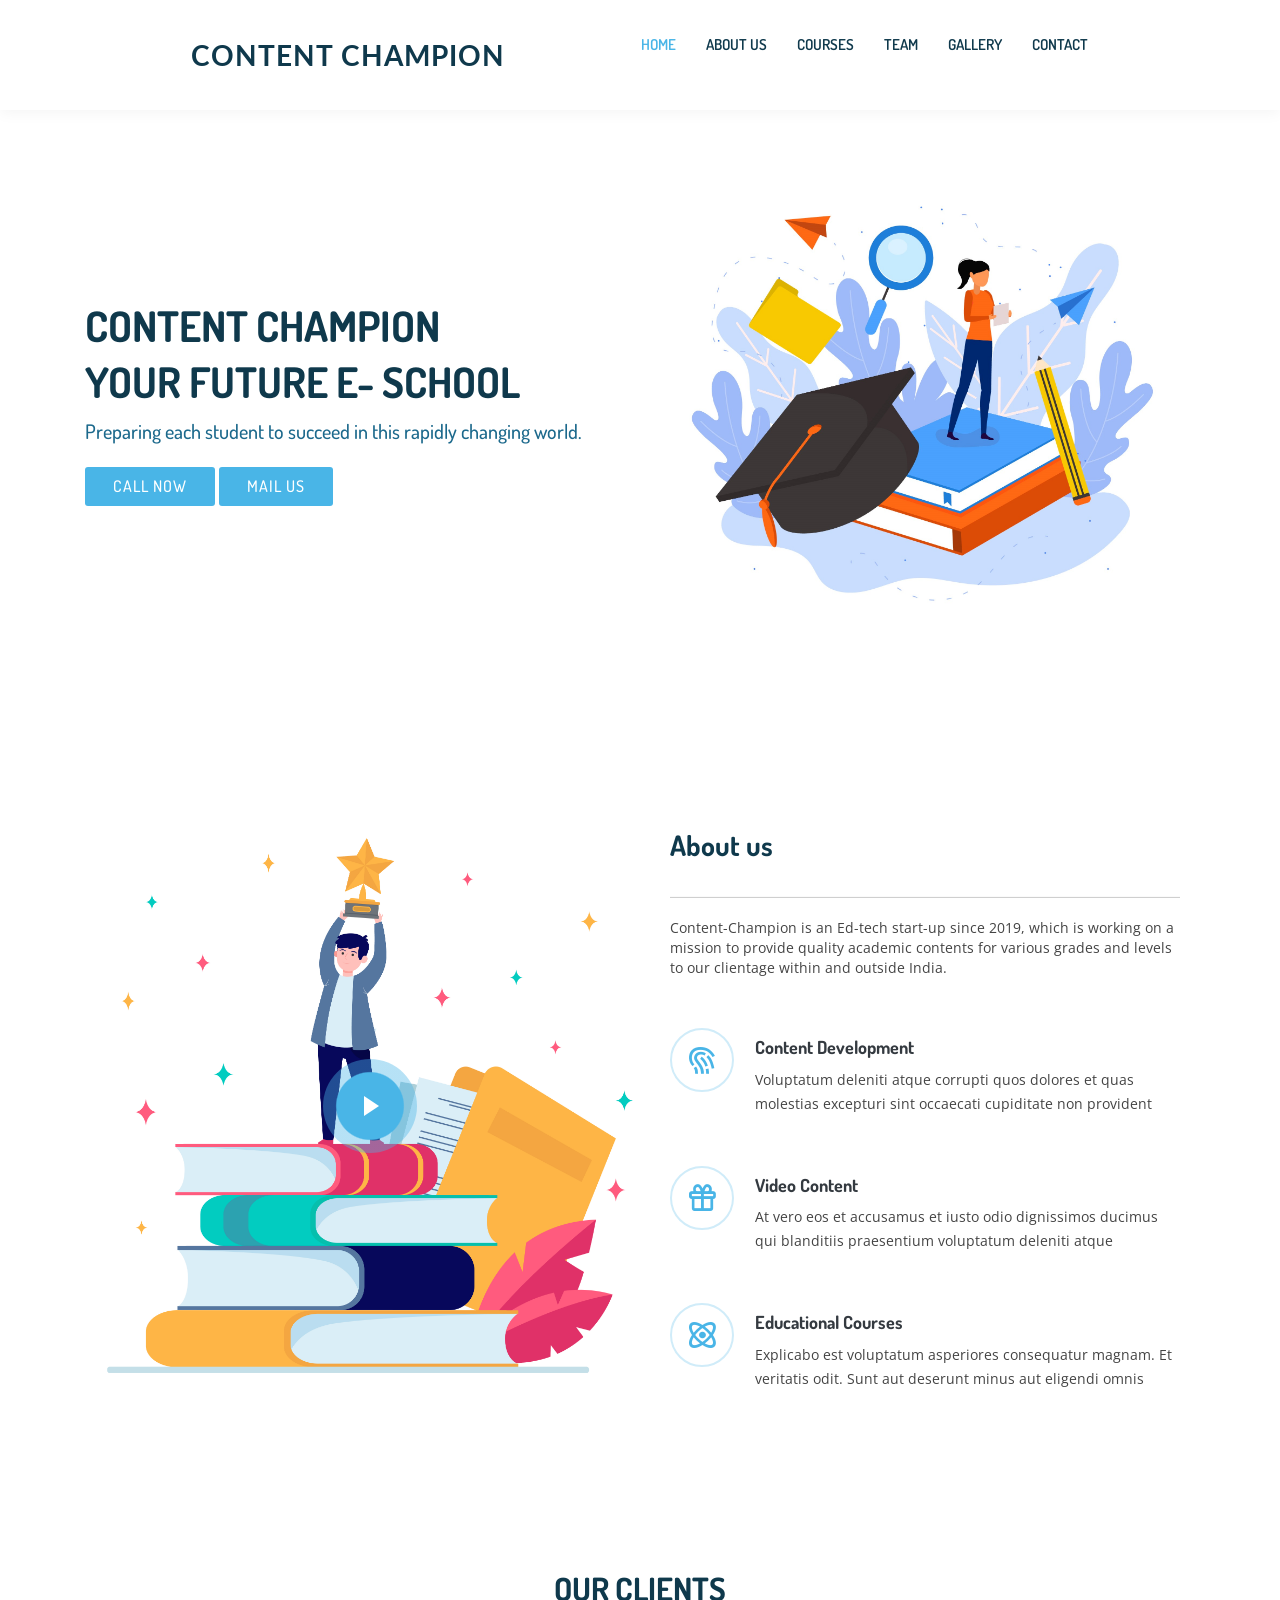
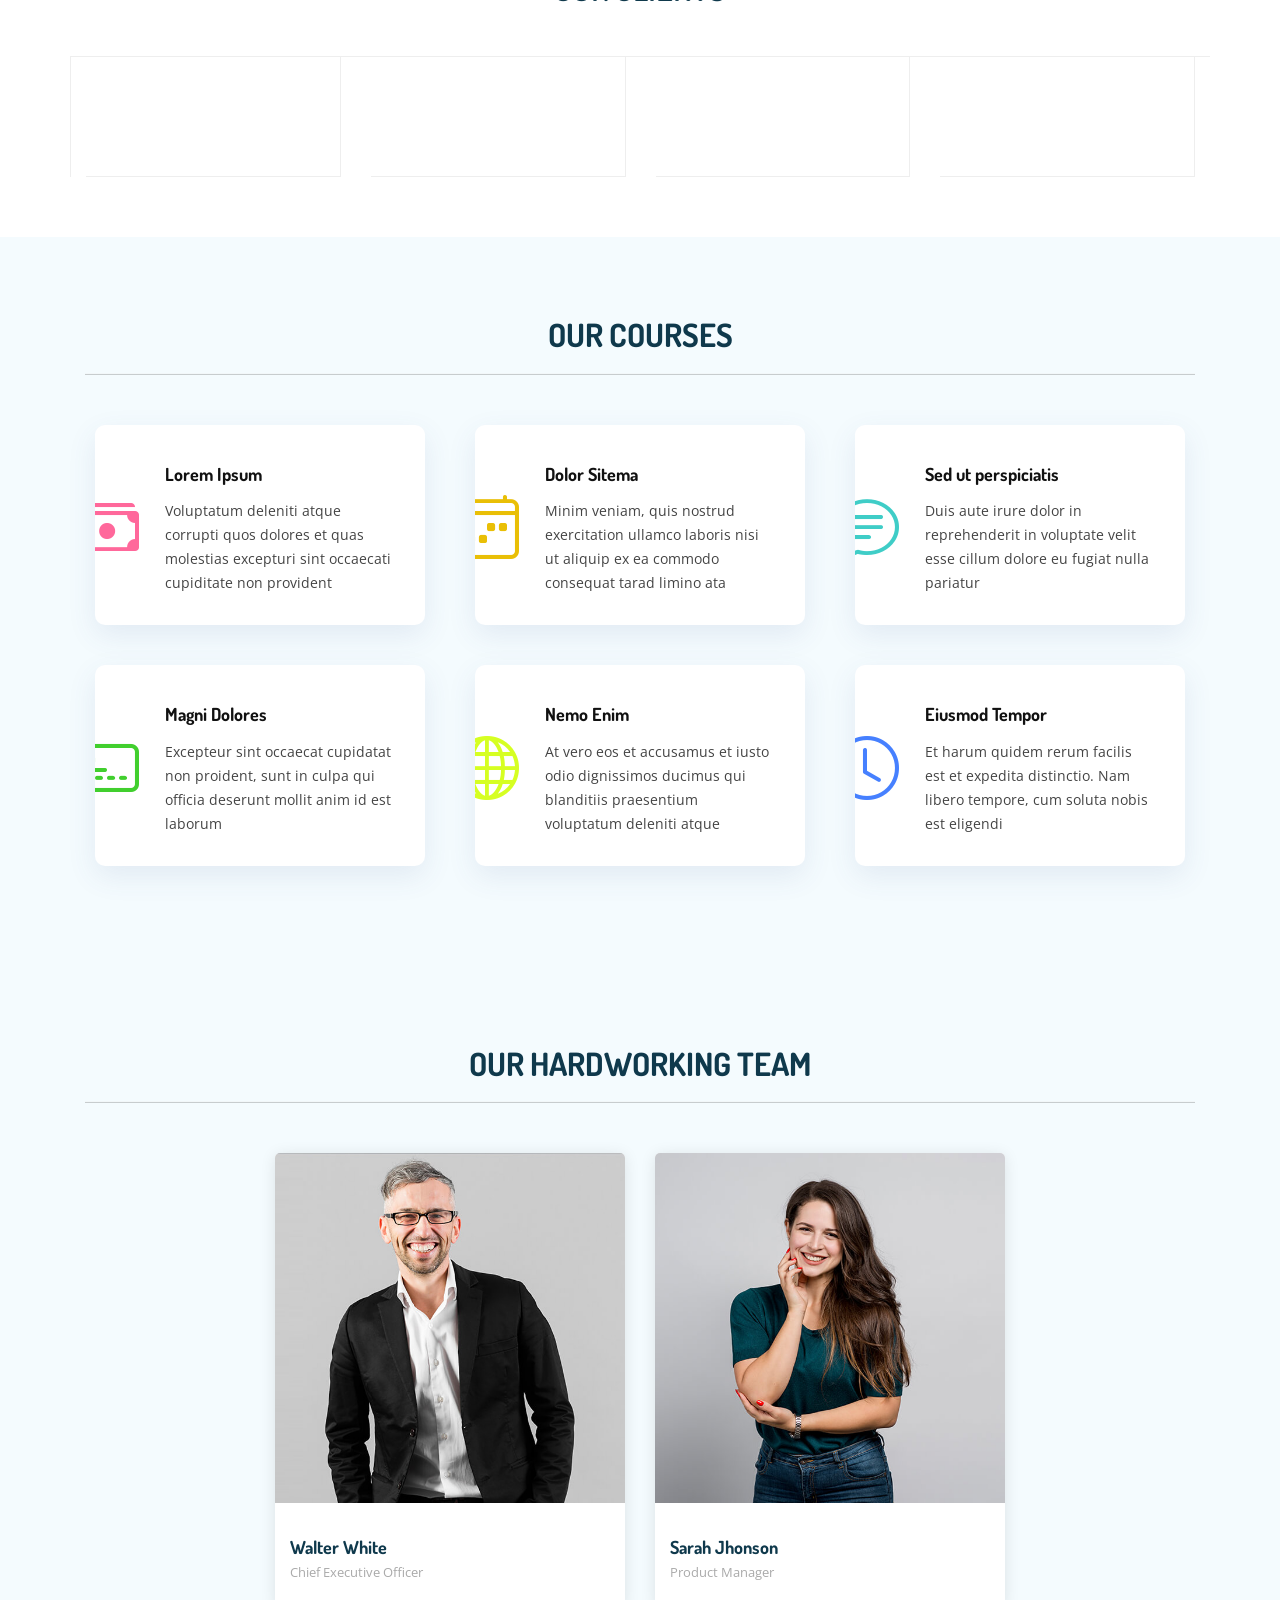
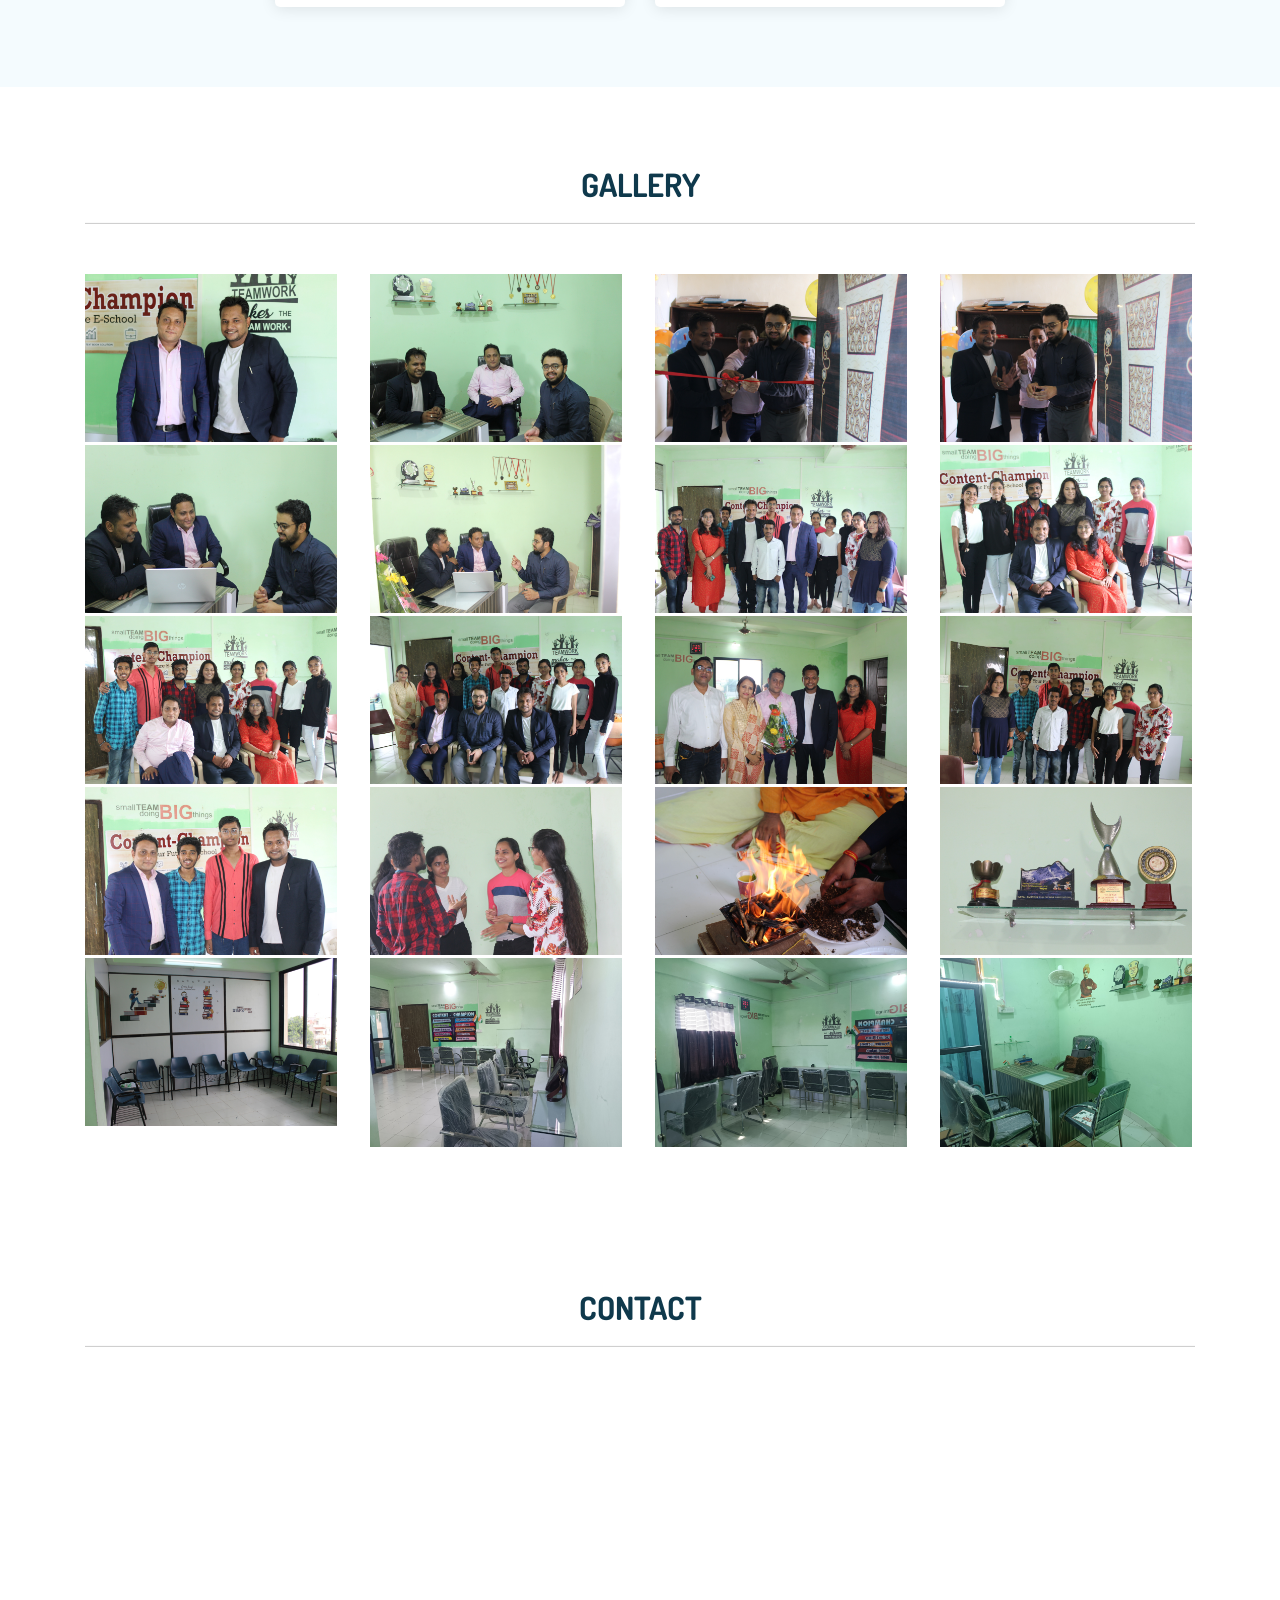
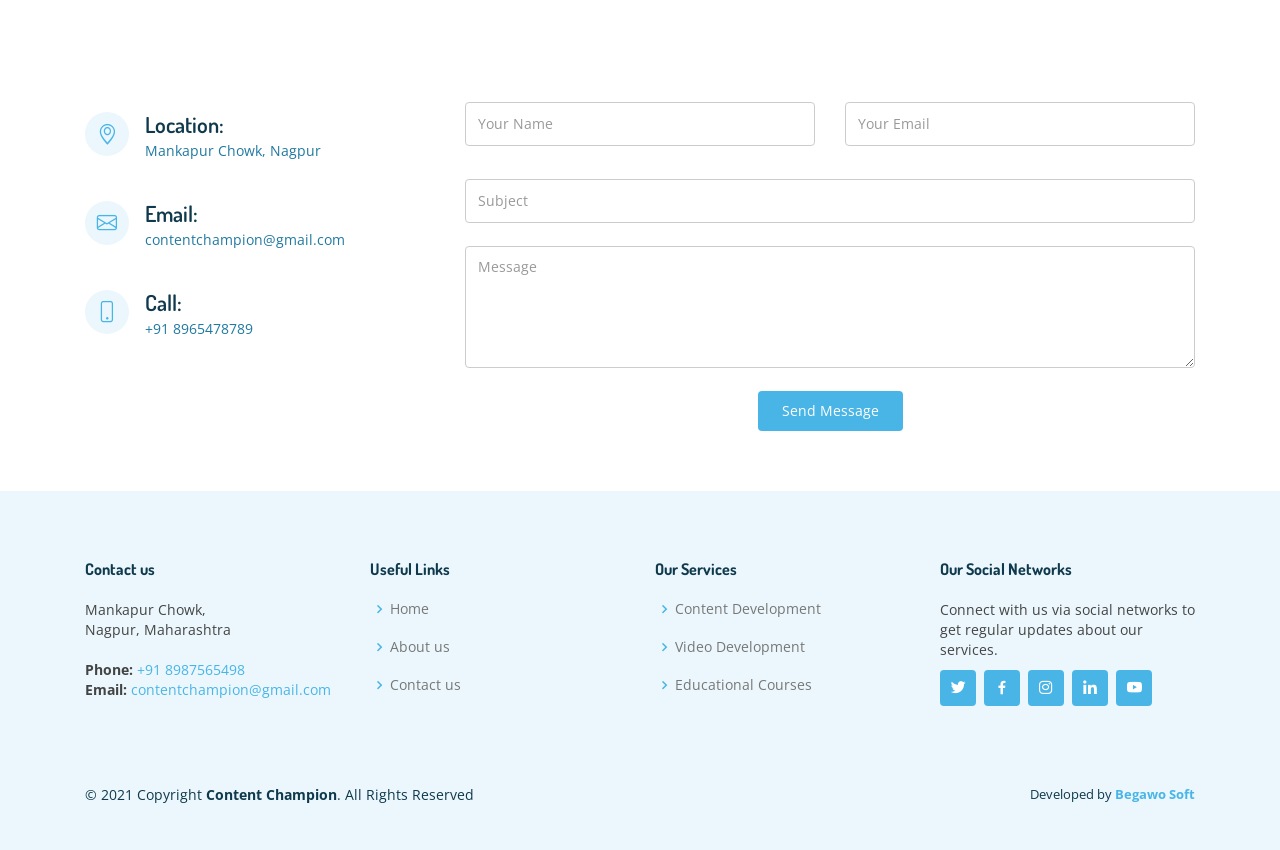
==== commit ec66e61d: "images added 23-10-2021-13:24" ====
--- a/Content-Champions-Static-Web/index.html
+++ b/Content-Champions-Static-Web/index.html
@@ -5,7 +5,7 @@
   <meta charset="utf-8">
   <meta content="width=device-width, initial-scale=1.0" name="viewport">
 
-  <title>Butterfly Bootstrap Template - Index</title>
+  <title>Content Champion</title>
   <meta content="" name="description">
   <meta content="" name="keywords">
 
@@ -25,6 +25,10 @@
   <link href="assets/vendor/glightbox/css/glightbox.min.css" rel="stylesheet">
   <link href="assets/vendor/swiper/swiper-bundle.min.css" rel="stylesheet">
 
+  <link rel="stylesheet" href="https://maxcdn.bootstrapcdn.com/bootstrap/3.4.1/css/bootstrap.min.css">
+  <script src="https://ajax.googleapis.com/ajax/libs/jquery/3.5.1/jquery.min.js"></script>
+  <script src="https://maxcdn.bootstrapcdn.com/bootstrap/3.4.1/js/bootstrap.min.js"></script>
+
   <!-- Template Main CSS File -->
   <link href="assets/css/style.css" rel="stylesheet">
 
@@ -38,7 +42,7 @@
 
       <!-- <a href="index.html" class="logo"><img src="assets/img/logo.png" alt="" class="img-fluid"></a> -->
       <!-- Uncomment below if you prefer to use text as a logo -->
-      <h1 class="logo"><a href="index.html">Content Champions</a></h1>
+      <h1 class="logo"><a href="index.html">Content Champion</a></h1>
 
       <nav id="navbar" class="navbar">
         <ul>
@@ -61,14 +65,14 @@
     <div class="container">
       <div class="row">
         <div class="col-lg-6 pt-4 pt-lg-0 order-2 order-lg-1 d-flex flex-column justify-content-center">
-          <h1>Sharpener your skills</h1>
-          <h1>with Content Champions</h1>
+          <h1>Content Champion</h1>
+          <h1>Your Future E- School</h1>
           <h2>
             Preparing each student to succeed in this rapidly changing world.
           </h2>
           <div>
             <a href="tel:+91 8965478798" class="btn-get-started scrollto">Call now</a>
-            <a href="mailto: contentchampions@gmail.com" class="btn-get-started scrollto">Mail us</a>
+            <a href="mailto: contentchampion@gmail.com" class="btn-get-started scrollto">Mail us</a>
           </div>
         </div>
         <div class="col-lg-6 order-1 order-lg-2 hero-img">
@@ -94,6 +98,7 @@
           <div
             class="col-xl-7 col-lg-6 icon-boxes d-flex flex-column align-items-stretch justify-content-center py-5 px-lg-5">
             <h3>About us</h3>
+            <hr>
             <p>
               Content-Champion is an Ed-tech start-up since 2019, which is working on a mission to provide quality
               academic contents for various grades and levels to our clientage within and outside India.
@@ -170,12 +175,8 @@
       <div class="container">
 
         <div class="section-title">
-          <h2>Courses</h2>
-          <p>
-            As an organisation, our foremost priority is the quality education either we are providing them in the
-            manner of quality
-            courses, tutorials or quality in content to our esteemed students and clients.
-          </p>
+          <h2>Our Courses</h2>
+          <hr>
         </div>
 
         <div class="row">
@@ -241,9 +242,7 @@
 
         <div class="section-title">
           <h2>Our Hardworking Team</h2>
-          <p>Magnam dolores commodi suscipit. Necessitatibus eius consequatur ex aliquid fuga eum quidem. Sit sint
-            consectetur velit. Quisquam quos quisquam cupiditate. Et nemo qui impedit suscipit alias ea. Quia fugiat sit
-            in iste officiis commodi quidem hic.</p>
+          <hr>
         </div>
 
         <div class="row">
@@ -295,80 +294,278 @@
 
         <div class="section-title">
           <h2>Gallery</h2>
-          <p>Magnam dolores commodi suscipit. Necessitatibus eius consequatur ex aliquid fuga eum quidem. Sit sint
-            consectetur velit. Quisquam quos quisquam cupiditate. Et nemo qui impedit suscipit alias ea. Quia fugiat sit
-            in iste officiis commodi quidem hic quas.</p>
-        </div>
-
-        <div class="row no-gutters">
-
-          <div class="col-lg-3 col-md-4">
-            <div class="gallery-item">
-              <a href="assets/img/gallery/gallery-1.jpg" class="galleery-lightbox" data-gallery="gallery-item">
-                <img src="assets/img/gallery/gallery-1.jpg" alt="" class="img-fluid">
-              </a>
-            </div>
-          </div>
-
-          <div class="col-lg-3 col-md-4">
-            <div class="gallery-item">
-              <a href="assets/img/gallery/gallery-2.jpg" class="galleery-lightbox" data-gallery="gallery-item">
-                <img src="assets/img/gallery/gallery-2.jpg" alt="" class="img-fluid">
-              </a>
-            </div>
-          </div>
-
-          <div class="col-lg-3 col-md-4">
-            <div class="gallery-item">
-              <a href="assets/img/gallery/gallery-3.jpg" class="galleery-lightbox" data-gallery="gallery-item">
-                <img src="assets/img/gallery/gallery-3.jpg" alt="" class="img-fluid">
-              </a>
-            </div>
-          </div>
-
-          <div class="col-lg-3 col-md-4">
-            <div class="gallery-item">
-              <a href="assets/img/gallery/gallery-4.jpg" class="galleery-lightbox" data-gallery="gallery-item">
-                <img src="assets/img/gallery/gallery-4.jpg" alt="" class="img-fluid">
-              </a>
-            </div>
-          </div>
-
-          <div class="col-lg-3 col-md-4">
-            <div class="gallery-item">
-              <a href="assets/img/gallery/gallery-5.jpg" class="galleery-lightbox" data-gallery="gallery-item">
-                <img src="assets/img/gallery/gallery-5.jpg" alt="" class="img-fluid">
-              </a>
-            </div>
-          </div>
-
-          <div class="col-lg-3 col-md-4">
-            <div class="gallery-item">
-              <a href="assets/img/gallery/gallery-6.jpg" class="galleery-lightbox" data-gallery="gallery-item">
-                <img src="assets/img/gallery/gallery-6.jpg" alt="" class="img-fluid">
-              </a>
-            </div>
-          </div>
-
-          <div class="col-lg-3 col-md-4">
-            <div class="gallery-item">
-              <a href="assets/img/gallery/gallery-7.jpg" class="galleery-lightbox" data-gallery="gallery-item">
-                <img src="assets/img/gallery/gallery-7.jpg" alt="" class="img-fluid">
-              </a>
-            </div>
-          </div>
-
-          <div class="col-lg-3 col-md-4">
-            <div class="gallery-item">
-              <a href="assets/img/gallery/gallery-8.jpg" class="galleery-lightbox" data-gallery="gallery-item">
-                <img src="assets/img/gallery/gallery-8.jpg" alt="" class="img-fluid">
-              </a>
-            </div>
-          </div>
-
-        </div>
-
-      </div>
+          <hr>
+        </div>
+
+        <!-- show for small, medium, and large screens -->
+        <div class="d-none d-lg-block d-md-block">
+          <div class="row no-gutters">
+
+            <div class="col-lg-3 col-md-4">
+              <div class="gallery-item">
+                <a href="assets/img/gallery/gallery-img-1.jpg" class="galleery-lightbox" data-gallery="gallery-item">
+                  <img src="assets/img/gallery/gallery-img-1.jpg" alt="" class="img-fluid">
+                </a>
+              </div>
+            </div>
+            <div class="col-lg-3 col-md-4">
+              <div class="gallery-item">
+                <a href="assets/img/gallery/gallery-img-2.jpg" class="galleery-lightbox" data-gallery="gallery-item">
+                  <img src="assets/img/gallery/gallery-img-2.jpg" alt="" class="img-fluid">
+                </a>
+              </div>
+            </div>
+            <div class="col-lg-3 col-md-4">
+              <div class="gallery-item">
+                <a href="assets/img/gallery/gallery-img-3.jpg" class="galleery-lightbox" data-gallery="gallery-item">
+                  <img src="assets/img/gallery/gallery-img-3.jpg" alt="" class="img-fluid">
+                </a>
+              </div>
+            </div>
+            <div class="col-lg-3 col-md-4">
+              <div class="gallery-item">
+                <a href="assets/img/gallery/gallery-img-4.jpg" class="galleery-lightbox" data-gallery="gallery-item">
+                  <img src="assets/img/gallery/gallery-img-4.jpg" alt="" class="img-fluid">
+                </a>
+              </div>
+            </div>
+            <div class="col-lg-3 col-md-4">
+              <div class="gallery-item">
+                <a href="assets/img/gallery/gallery-img-5.jpg" class="galleery-lightbox" data-gallery="gallery-item">
+                  <img src="assets/img/gallery/gallery-img-5.jpg" alt="" class="img-fluid">
+                </a>
+              </div>
+            </div>
+            <div class="col-lg-3 col-md-4">
+              <div class="gallery-item">
+                <a href="assets/img/gallery/gallery-img-6.jpg" class="galleery-lightbox" data-gallery="gallery-item">
+                  <img src="assets/img/gallery/gallery-img-6.jpg" alt="" class="img-fluid">
+                </a>
+              </div>
+            </div>
+            <div class="col-lg-3 col-md-4">
+              <div class="gallery-item">
+                <a href="assets/img/gallery/gallery-img-7.jpg" class="galleery-lightbox" data-gallery="gallery-item">
+                  <img src="assets/img/gallery/gallery-img-7.jpg" alt="" class="img-fluid">
+                </a>
+              </div>
+            </div>
+            <div class="col-lg-3 col-md-4">
+              <div class="gallery-item">
+                <a href="assets/img/gallery/gallery-img-8.jpg" class="galleery-lightbox" data-gallery="gallery-item">
+                  <img src="assets/img/gallery/gallery-img-8.jpg" alt="" class="img-fluid">
+                </a>
+              </div>
+            </div>
+            <div class="col-lg-3 col-md-4">
+              <div class="gallery-item">
+                <a href="assets/img/gallery/gallery-img-9.jpg" class="galleery-lightbox" data-gallery="gallery-item">
+                  <img src="assets/img/gallery/gallery-img-9.jpg" alt="" class="img-fluid">
+                </a>
+              </div>
+            </div>
+            <div class="col-lg-3 col-md-4">
+              <div class="gallery-item">
+                <a href="assets/img/gallery/gallery-img-10.jpg" class="galleery-lightbox" data-gallery="gallery-item">
+                  <img src="assets/img/gallery/gallery-img-10.jpg" alt="" class="img-fluid">
+                </a>
+              </div>
+            </div>
+            <div class="col-lg-3 col-md-4">
+              <div class="gallery-item">
+                <a href="assets/img/gallery/gallery-img-11.jpg" class="galleery-lightbox" data-gallery="gallery-item">
+                  <img src="assets/img/gallery/gallery-img-11.jpg" alt="" class="img-fluid">
+                </a>
+              </div>
+            </div>
+            <div class="col-lg-3 col-md-4">
+              <div class="gallery-item">
+                <a href="assets/img/gallery/gallery-img-12.jpg" class="galleery-lightbox" data-gallery="gallery-item">
+                  <img src="assets/img/gallery/gallery-img-12.jpg" alt="" class="img-fluid">
+                </a>
+              </div>
+            </div>
+            <div class="col-lg-3 col-md-4">
+              <div class="gallery-item">
+                <a href="assets/img/gallery/gallery-img-13.jpg" class="galleery-lightbox" data-gallery="gallery-item">
+                  <img src="assets/img/gallery/gallery-img-13.jpg" alt="" class="img-fluid">
+                </a>
+              </div>
+            </div>
+            <div class="col-lg-3 col-md-4">
+              <div class="gallery-item">
+                <a href="assets/img/gallery/gallery-img-14.jpg" class="galleery-lightbox" data-gallery="gallery-item">
+                  <img src="assets/img/gallery/gallery-img-14.jpg" alt="" class="img-fluid">
+                </a>
+              </div>
+            </div>
+            <div class="col-lg-3 col-md-4">
+              <div class="gallery-item">
+                <a href="assets/img/gallery/gallery-img-15.jpg" class="galleery-lightbox" data-gallery="gallery-item">
+                  <img src="assets/img/gallery/gallery-img-15.jpg" alt="" class="img-fluid">
+                </a>
+              </div>
+            </div>
+            <div class="col-lg-3 col-md-4">
+              <div class="gallery-item">
+                <a href="assets/img/gallery/gallery-img-16.jpg" class="galleery-lightbox" data-gallery="gallery-item">
+                  <img src="assets/img/gallery/gallery-img-16.jpg" alt="" class="img-fluid">
+                </a>
+              </div>
+            </div>
+            <div class="col-lg-3 col-md-4">
+              <div class="gallery-item">
+                <a href="assets/img/gallery/gallery-img-17.jpg" class="galleery-lightbox" data-gallery="gallery-item">
+                  <img src="assets/img/gallery/gallery-img-17.jpg" alt="" class="img-fluid">
+                </a>
+              </div>
+            </div>
+            <div class="col-lg-3 col-md-4">
+              <div class="gallery-item">
+                <a href="assets/img/gallery/gallery-img-18.jpg" class="galleery-lightbox" data-gallery="gallery-item">
+                  <img src="assets/img/gallery/gallery-img-18.jpg" alt="" class="img-fluid">
+                </a>
+              </div>
+            </div>
+            <div class="col-lg-3 col-md-4">
+              <div class="gallery-item">
+                <a href="assets/img/gallery/gallery-img-19.jpg" class="galleery-lightbox" data-gallery="gallery-item">
+                  <img src="assets/img/gallery/gallery-img-19.jpg" alt="" class="img-fluid">
+                </a>
+              </div>
+            </div>
+            <div class="col-lg-3 col-md-4">
+              <div class="gallery-item">
+                <a href="assets/img/gallery/gallery-img-20.jpg" class="galleery-lightbox" data-gallery="gallery-item">
+                  <img src="assets/img/gallery/gallery-img-20.jpg" alt="" class="img-fluid">
+                </a>
+              </div>
+            </div>
+
+          </div>
+        </div>
+
+        <!-- show for extra small screens -->
+        <div class="d-block d-sm-none d-md-none d-lg-none">
+          <div class="container">
+            <div id="myCarousel" class="carousel slide" data-ride="carousel">
+              <!-- Indicators -->
+              <ol class="carousel-indicators">
+                <!-- <li data-target="#myCarousel" data-slide-to="0" class="active"></li>
+                  <li data-target="#myCarousel" data-slide-to="1"></li>
+                  <li data-target="#myCarousel" data-slide-to="2"></li>
+                  <li data-target="#myCarousel" data-slide-to="3"></li>
+                  <li data-target="#myCarousel" data-slide-to="4"></li>
+                  <li data-target="#myCarousel" data-slide-to="5"></li>
+                  <li data-target="#myCarousel" data-slide-to="6"></li>
+                  <li data-target="#myCarousel" data-slide-to="7"></li>
+                  <li data-target="#myCarousel" data-slide-to="8"></li>
+                  <li data-target="#myCarousel" data-slide-to="9"></li>
+                  <li data-target="#myCarousel" data-slide-to="10"></li>
+                  <li data-target="#myCarousel" data-slide-to="11"></li>
+                  <li data-target="#myCarousel" data-slide-to="12"></li>
+                  <li data-target="#myCarousel" data-slide-to="13"></li>
+                  <li data-target="#myCarousel" data-slide-to="14"></li>
+                  <li data-target="#myCarousel" data-slide-to="15"></li>
+                  <li data-target="#myCarousel" data-slide-to="16"></li>
+                  <li data-target="#myCarousel" data-slide-to="17"></li>
+                  <li data-target="#myCarousel" data-slide-to="18"></li>
+                  <li data-target="#myCarousel" data-slide-to="19"></li> -->
+              </ol>
+
+              <!-- Wrapper for slides -->
+              <div class="carousel-inner">
+                <div class="item active">
+                  <img src="assets/img/gallery/gallery-img-1.jpg" alt="Los Angeles" style="width:100%;">
+                </div>
+
+                <div class="item">
+                  <img src="assets/img/gallery/gallery-img-3.jpg" alt="Chicago" style="width:100%;">
+                </div>
+
+                <div class="item">
+                  <img src="assets/img/gallery/gallery-img-4.jpg" alt="Chicago" style="width:100%;">
+                </div>
+
+                <div class="item">
+                  <img src="assets/img/gallery/gallery-img-5.jpg" alt="Chicago" style="width:100%;">
+                </div>
+
+                <div class="item">
+                  <img src="assets/img/gallery/gallery-img-6.jpg" alt="Chicago" style="width:100%;">
+                </div>
+
+                <div class="item">
+                  <img src="assets/img/gallery/gallery-img-7.jpg" alt="Chicago" style="width:100%;">
+                </div>
+
+                <div class="item">
+                  <img src="assets/img/gallery/gallery-img-8.jpg" alt="Chicago" style="width:100%;">
+                </div>
+
+                <div class="item">
+                  <img src="assets/img/gallery/gallery-img-9.jpg" alt="Chicago" style="width:100%;">
+                </div>
+
+                <div class="item">
+                  <img src="assets/img/gallery/gallery-img-10.jpg" alt="Chicago" style="width:100%;">
+                </div>
+
+                <div class="item">
+                  <img src="assets/img/gallery/gallery-img-11.jpg" alt="Chicago" style="width:100%;">
+                </div>
+
+                <div class="item">
+                  <img src="assets/img/gallery/gallery-img-12.jpg" alt="Chicago" style="width:100%;">
+                </div>
+
+                <div class="item">
+                  <img src="assets/img/gallery/gallery-img-13.jpg" alt="Chicago" style="width:100%;">
+                </div>
+
+                <div class="item">
+                  <img src="assets/img/gallery/gallery-img-14.jpg" alt="Chicago" style="width:100%;">
+                </div>
+
+                <div class="item">
+                  <img src="assets/img/gallery/gallery-img-15.jpg" alt="Chicago" style="width:100%;">
+                </div>
+
+                <div class="item">
+                  <img src="assets/img/gallery/gallery-img-16.jpg" alt="Chicago" style="width:100%;">
+                </div>
+
+                <div class="item">
+                  <img src="assets/img/gallery/gallery-img-17.jpg" alt="Chicago" style="width:100%;">
+                </div>
+
+                <div class="item">
+                  <img src="assets/img/gallery/gallery-img-18.jpg" alt="Chicago" style="width:100%;">
+                </div>
+
+                <div class="item">
+                  <img src="assets/img/gallery/gallery-img-19.jpg" alt="Chicago" style="width:100%;">
+                </div>
+
+                <div class="item">
+                  <img src="assets/img/gallery/gallery-img-20.jpg" alt="Chicago" style="width:100%;">
+                </div>
+
+
+                <!-- Left and right controls -->
+                <a class="left carousel-control" href="#myCarousel" data-slide="prev">
+                  <span class="glyphicon glyphicon-chevron-left"></span>
+                  <span class="sr-only">Previous</span>
+                </a>
+                <a class="right carousel-control" href="#myCarousel" data-slide="next">
+                  <span class="glyphicon glyphicon-chevron-right"></span>
+                  <span class="sr-only">Next</span>
+                </a>
+              </div>
+            </div>
+          </div>
+
+        </div>
     </section><!-- End Gallery Section -->
 
     <!-- ======= Contact Section ======= -->
@@ -377,9 +574,7 @@
 
         <div class="section-title">
           <h2>Contact</h2>
-          <p>Magnam dolores commodi suscipit. Necessitatibus eius consequatur ex aliquid fuga eum quidem. Sit sint
-            consectetur velit. Quisquam quos quisquam cupiditate. Et nemo qui impedit suscipit alias ea. Quia fugiat sit
-            in iste officiis commodi quidem hic quas.</p>
+          <hr>
         </div>
 
         <div>
@@ -389,25 +584,26 @@
         </div>
 
         <div class="row mt-5">
-
           <div class="col-lg-4">
             <div class="info">
               <div class="address">
                 <i class="bi bi-geo-alt"></i>
                 <h4>Location:</h4>
-                <p>A108 Adam Street, New York, NY 535022</p>
+                <p>
+                  Mankapur Chowk, Nagpur
+                </p>
               </div>
 
               <div class="email">
                 <i class="bi bi-envelope"></i>
                 <h4>Email:</h4>
-                <p>info@example.com</p>
+                <p>contentchampion@gmail.com</p>
               </div>
 
               <div class="phone">
                 <i class="bi bi-phone"></i>
                 <h4>Call:</h4>
-                <p>+1 5589 55488 55s</p>
+                <p>+91 8965478789</p>
               </div>
 
             </div>
@@ -459,10 +655,9 @@
             <h4>Contact us</h4>
             <p>
               Mankapur Chowk, <br>
-              Nagpur, Maharashtra<br>
-              India <br><br>
+              Nagpur, Maharashtra<br> <br>
               <strong>Phone:</strong><a href="tel:+91 8987565498"> +91 8987565498</a><br>
-              <strong>Email:</strong><a href="mailto:contentchampions@gmail.com"> contentchampions@gmail.com</a><br>
+              <strong>Email:</strong><a href="mailto:contentchampion@gmail.com"> contentchampion@gmail.com</a><br>
             </p>
           </div>
 
@@ -478,9 +673,9 @@
           <div class="col-lg-3 col-md-6 footer-links">
             <h4>Our Services</h4>
             <ul>
-              <li><i class="bx bx-chevron-right"></i> <a href="#">Content Development</a></li>
-              <li><i class="bx bx-chevron-right"></i> <a href="#">Video Development</a></li>
-              <li><i class="bx bx-chevron-right"></i> <a href="#">Educational Courses</a></li>
+              <li><i class="bx bx-chevron-right"></i> <a href="#about">Content Development</a></li>
+              <li><i class="bx bx-chevron-right"></i> <a href="#about">Video Development</a></li>
+              <li><i class="bx bx-chevron-right"></i> <a href="#about">Educational Courses</a></li>
             </ul>
           </div>
 
@@ -504,10 +699,10 @@
 
     <div class="container py-4">
       <div class="copyright">
-        &copy; 2021 Copyright <strong><span>Content Champions</span></strong>. All Rights Reserved
+        &copy; 2021 Copyright <strong><span>Content Champion</span></strong>. All Rights Reserved
       </div>
       <div class="credits">
-        Developed by <a href="https://begawo.com/" target="_"><strong>Begawo</strong></a>
+        Developed by <a href="https://begawo.com/" target="_"><strong>Begawo Soft</strong></a>
       </div>
     </div>
   </footer>
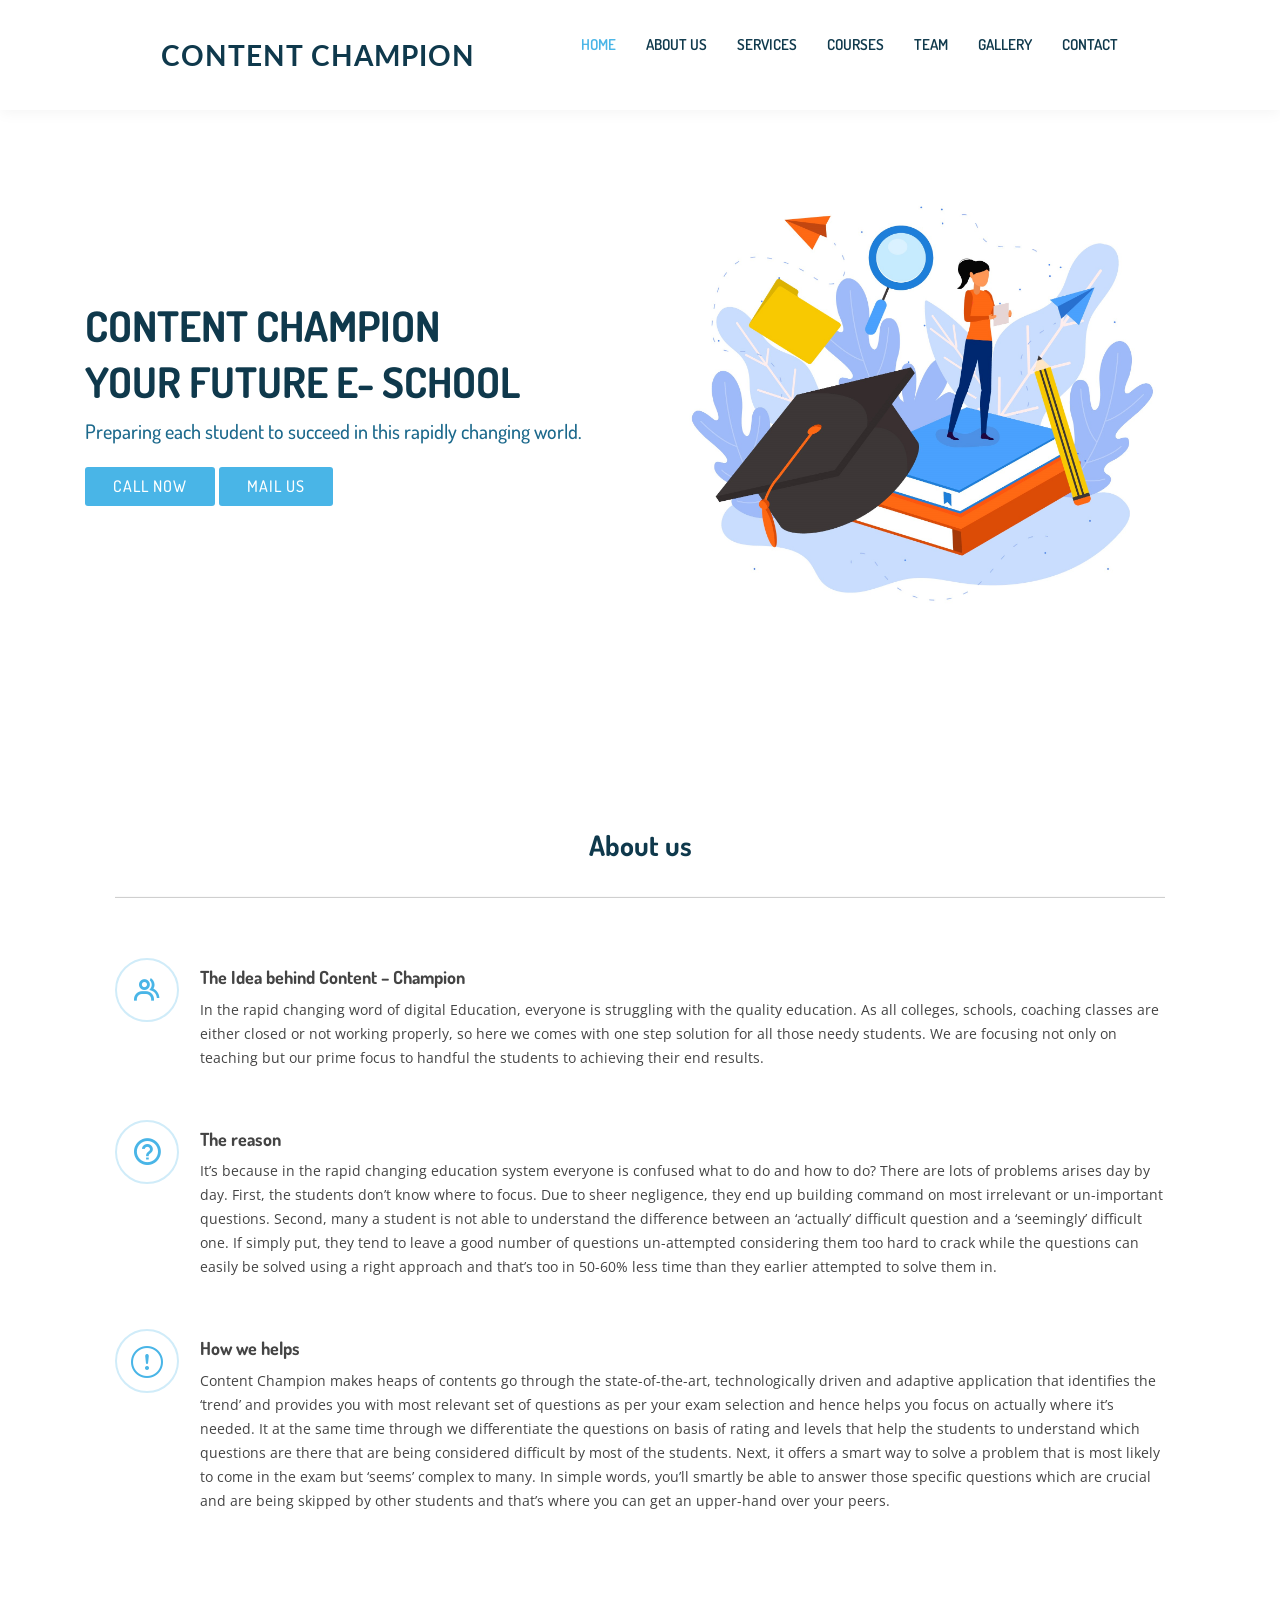
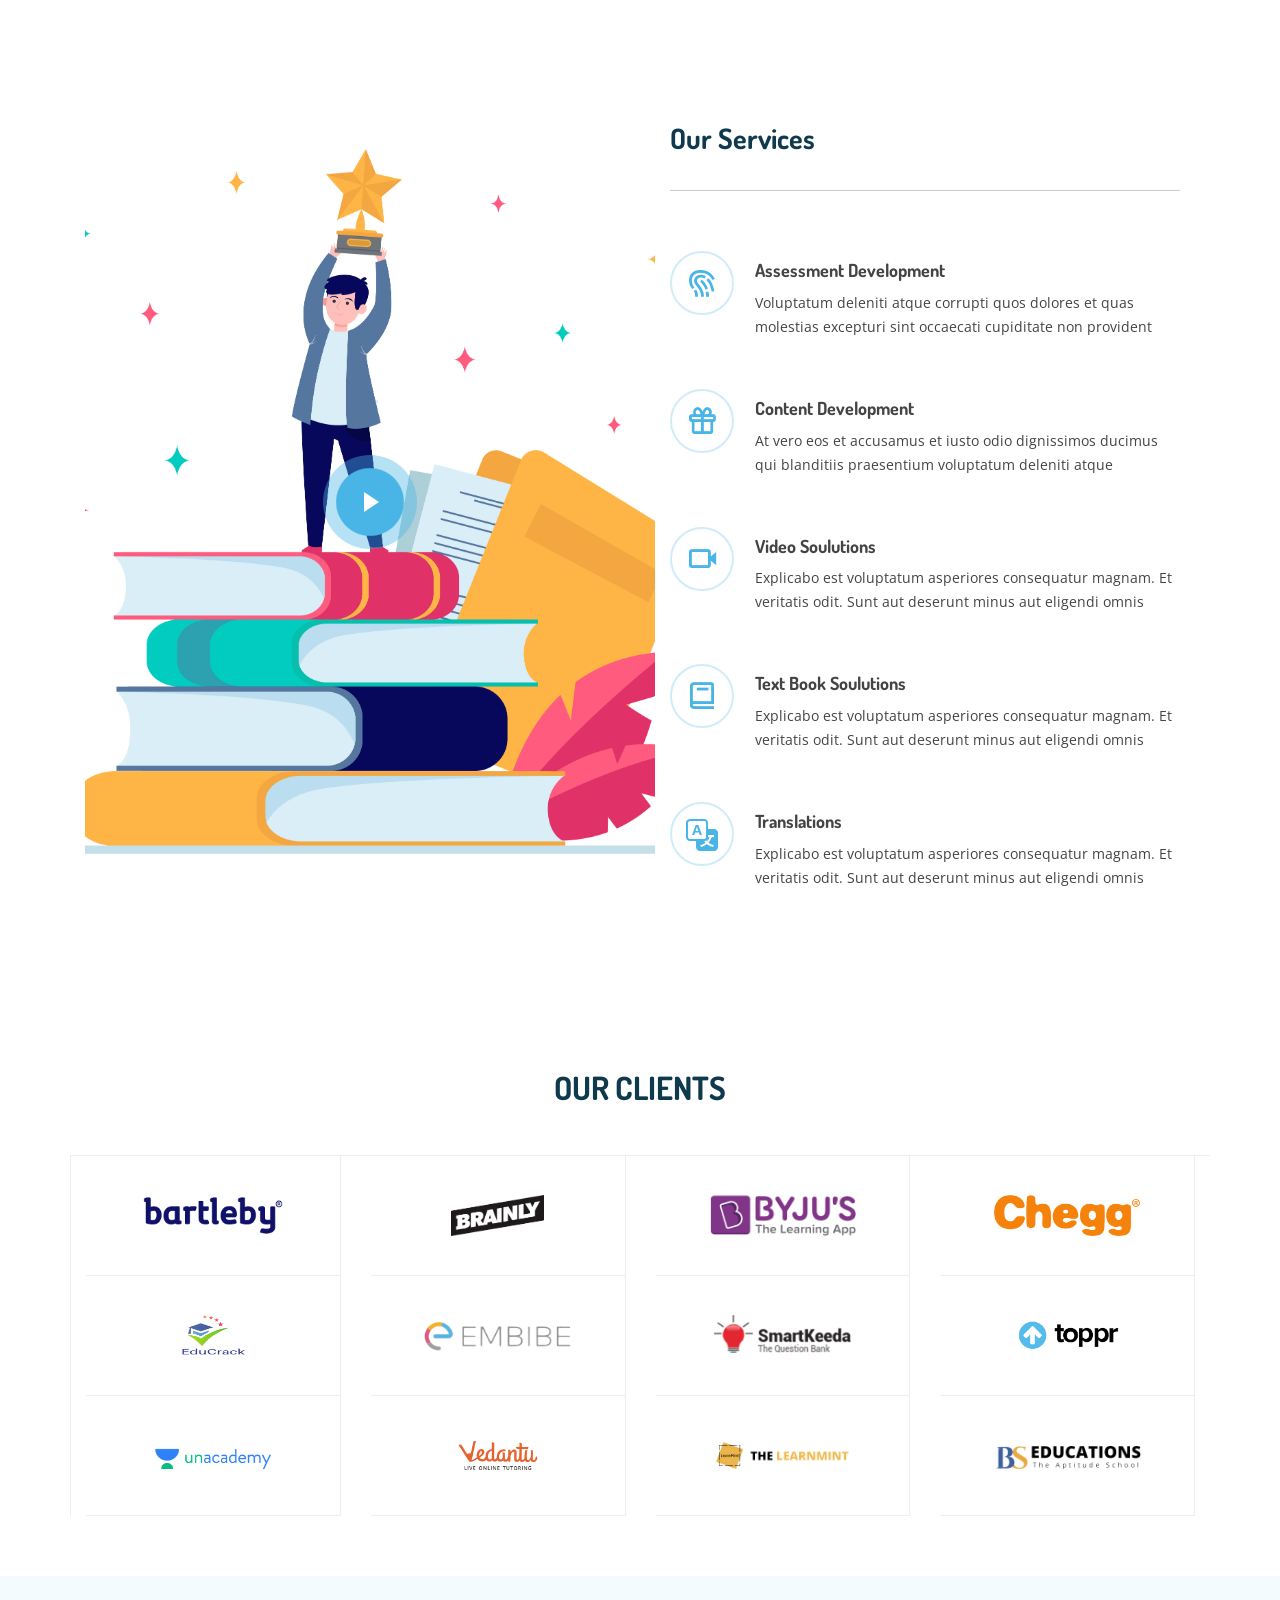
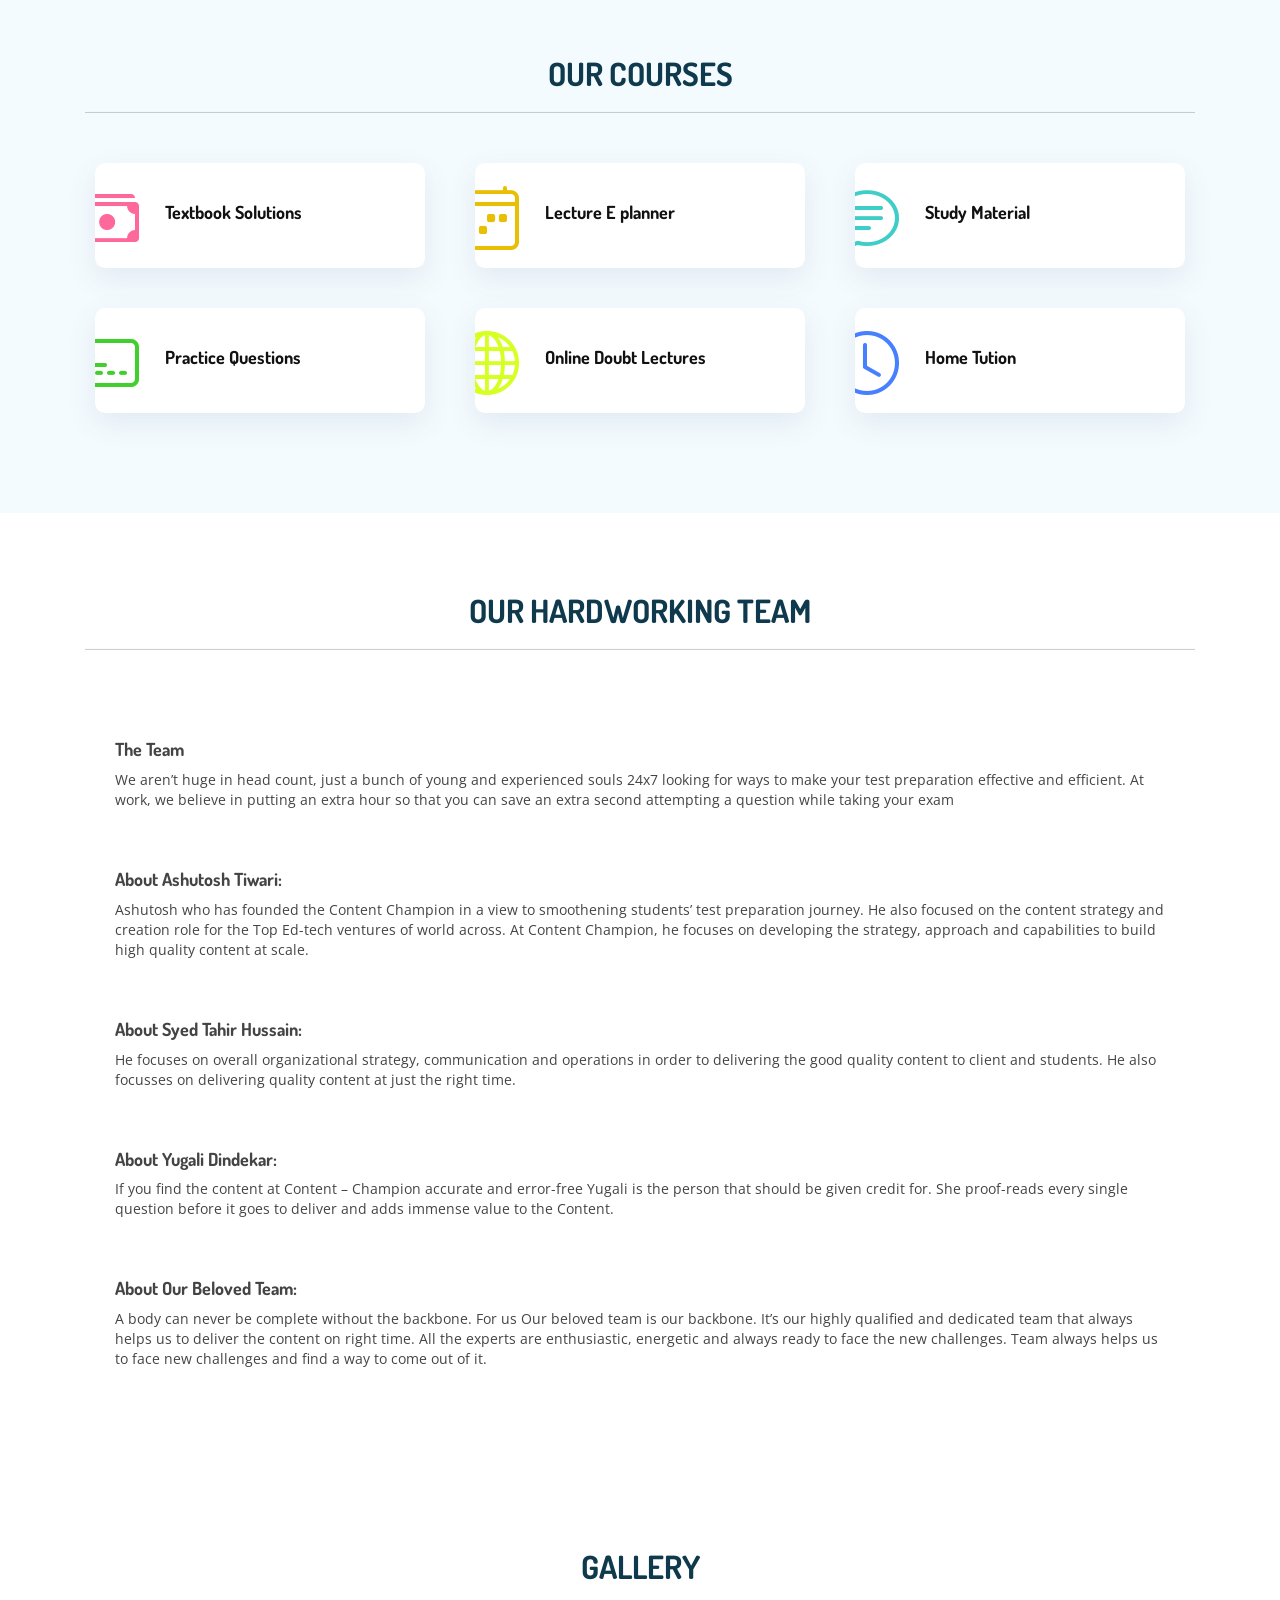
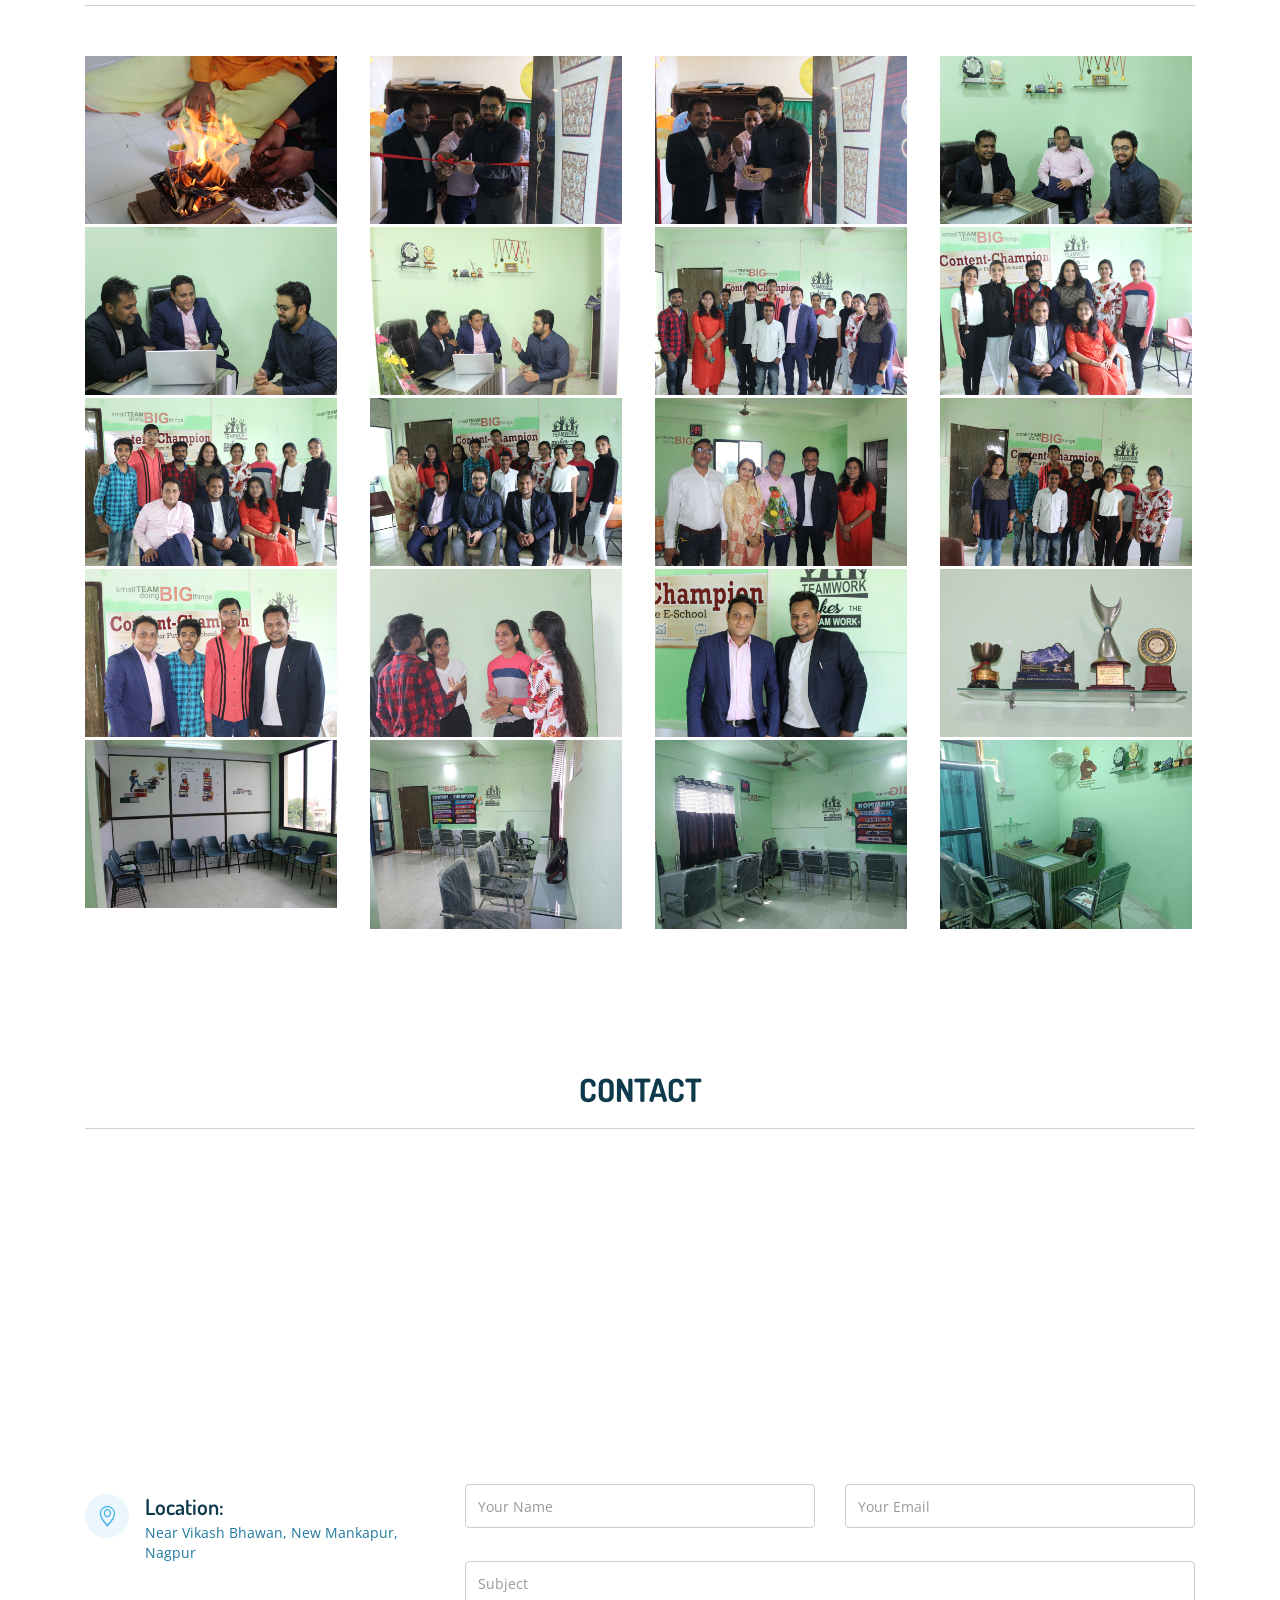
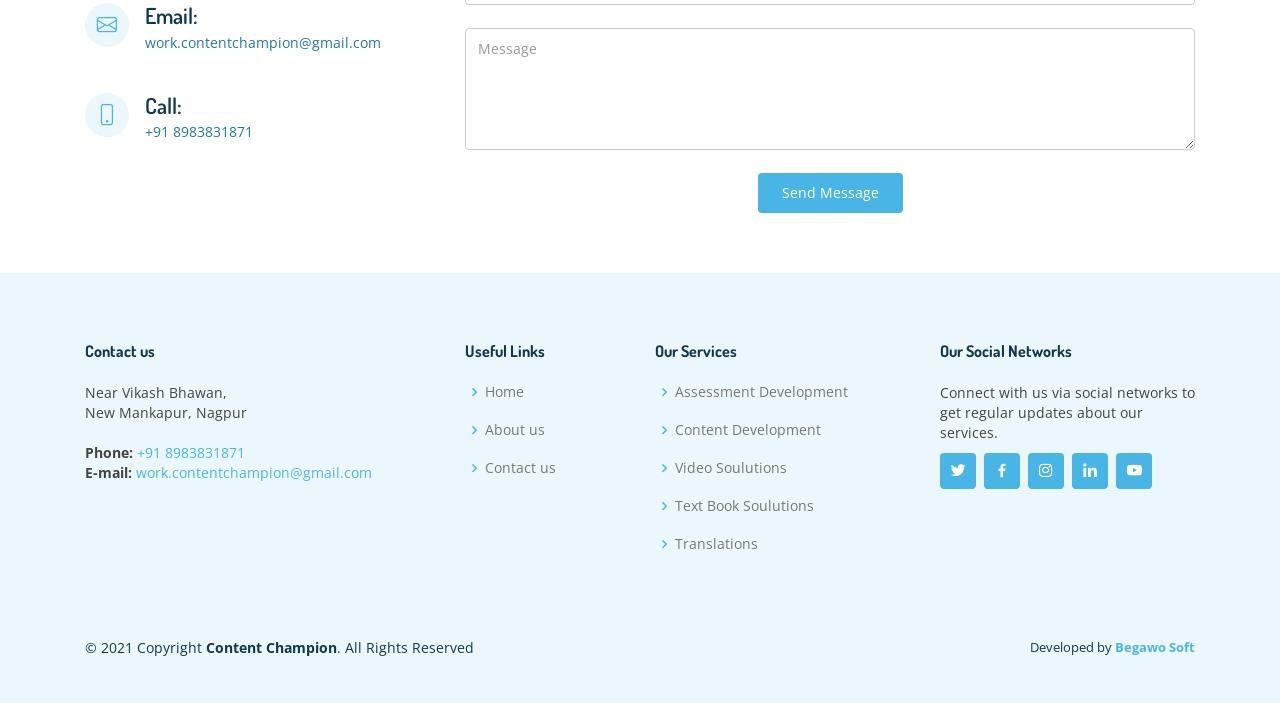
==== commit 100dad1b: "content champion update 2.7" ====
--- a/Content-Champions-Static-Web/index.html
+++ b/Content-Champions-Static-Web/index.html
@@ -2,12 +2,13 @@
 <html lang="en">
 
 <head>
+  <!-- Meta -->
   <meta charset="utf-8">
   <meta content="width=device-width, initial-scale=1.0" name="viewport">
-
-  <title>Content Champion</title>
   <meta content="" name="description">
   <meta content="" name="keywords">
+
+  <title>Content Champion</title>
 
   <!-- Favicons -->
   <link href="assets/img/favicon.png" rel="icon">
@@ -48,6 +49,7 @@
         <ul>
           <li><a class="nav-link scrollto active" href="#hero">Home</a></li>
           <li><a class="nav-link scrollto" href="#about">About us</a></li>
+          <li><a class="nav-link scrollto" href="#service">Services</a></li>
           <li><a class="nav-link scrollto" href="#courses">Courses</a></li>
           <li><a class="nav-link scrollto" href="#team">Team</a></li>
           <li><a class="nav-link scrollto " href="#gallery">Gallery</a></li>
@@ -86,10 +88,64 @@
 
   <main id="main">
 
+
     <!-- ======= About Section ======= -->
     <section id="about" class="about">
       <div class="container">
 
+        <div class="icon-boxes d-flex flex-column align-items-stretch justify-content-center py-5 px-lg-5">
+          <h3 class="text-center">About us</h3>
+          <hr>
+          <div class="icon-box">
+            <div class="icon"><i class="bx bx-group"></i></div>
+            <h4 class="title">The Idea behind Content – Champion</h4>
+            <p class="description">
+              In the rapid changing word of digital Education, everyone is struggling with the quality education. As all
+              colleges, schools, coaching classes are either closed or not working properly, so here we comes with one
+              step solution for all those needy students.
+              We are focusing not only on teaching but our prime focus to handful the students to achieving their end
+              results.
+            </p>
+          </div>
+          <div class="icon-box">
+            <div class="icon"><i class="bx bx-help-circle"></i></div>
+            <h4 class="title">The reason</h4>
+            <p class="description">
+              It’s because in the rapid changing education system everyone is confused what to do and how to do? There
+              are lots of problems arises day by day.
+              First, the students don’t know where to focus. Due to sheer negligence, they end up building command on
+              most irrelevant or un-important questions.
+              Second, many a student is not able to understand the difference between an ‘actually’ difficult question
+              and a ‘seemingly’ difficult one. If simply put, they tend to leave a good number of questions un-attempted
+              considering them too hard to crack while the questions can easily be solved using a right approach and
+              that’s too in 50-60% less time than they earlier attempted to solve them in.
+            </p>
+          </div>
+          <div class="icon-box">
+            <div class="icon"><i class="bx bi-exclamation-circle"></i></div>
+            <h4 class="title">How we helps</h4>
+            <p class="description">
+              Content Champion makes heaps of contents go through the state-of-the-art, technologically driven and
+              adaptive application that identifies the ‘trend’ and provides you with most relevant set of questions as
+              per your exam selection and hence helps you focus on actually where it’s needed.
+              It at the same time through we differentiate the questions on basis of rating and levels that help the
+              students to understand which questions are there that are being considered difficult by most of the
+              students.
+              Next, it offers a smart way to solve a problem that is most likely to come in the exam but ‘seems’ complex
+              to many. In simple words, you’ll smartly be able to answer those specific questions which are crucial and
+              are being skipped by other students and that’s where you can get an upper-hand over your peers.
+            </p>
+          </div>
+
+        </div>
+      </div>
+    </section><!-- End About us Section -->
+
+
+    <!-- ======= Services Section ======= -->
+    <section id="service" class="about">
+      <div class="container">
+
         <div class="row">
           <div class="col-xl-5 col-lg-6 d-flex justify-content-center video-box align-items-stretch position-relative">
             <a href="https://youtu.be/lTRiuFIWV54" class="glightbox play-btn mb-4"></a>
@@ -97,41 +153,49 @@
 
           <div
             class="col-xl-7 col-lg-6 icon-boxes d-flex flex-column align-items-stretch justify-content-center py-5 px-lg-5">
-            <h3>About us</h3>
+            <h3>Our Services</h3>
             <hr>
-            <p>
-              Content-Champion is an Ed-tech start-up since 2019, which is working on a mission to provide quality
-              academic contents for various grades and levels to our clientage within and outside India.
-            </p>
 
             <div class="icon-box">
               <div class="icon"><i class="bx bx-fingerprint"></i></div>
-              <h4 class="title"><a href="">Content Development</a></h4>
-              <p class="description">
-                Voluptatum deleniti atque corrupti quos dolores et quas molestias excepturi sint
-                occaecati cupiditate non provident
-              </p>
+              <h4 class="title">Assessment Development</h4>
+              <p class="description">Voluptatum deleniti atque corrupti quos dolores et quas molestias excepturi sint
+                occaecati cupiditate non provident</p>
             </div>
 
             <div class="icon-box">
               <div class="icon"><i class="bx bx-gift"></i></div>
-              <h4 class="title"><a href="">Video Content</a></h4>
+              <h4 class="title">Content Development</h4>
               <p class="description">At vero eos et accusamus et iusto odio dignissimos ducimus qui blanditiis
                 praesentium voluptatum deleniti atque</p>
             </div>
 
             <div class="icon-box">
-              <div class="icon"><i class="bx bx-atom"></i></div>
-              <h4 class="title"><a href="">Educational Courses</a></h4>
+              <div class="icon"><i class="bx bx-video"></i></div>
+              <h4 class="title">Video Soulutions</h4>
               <p class="description">Explicabo est voluptatum asperiores consequatur magnam. Et veritatis odit. Sunt aut
                 deserunt minus aut eligendi omnis</p>
             </div>
 
-          </div>
-        </div>
-
-      </div>
-    </section><!-- End About Section -->
+            <div class="icon-box">
+              <div class="icon"><i class="bx bx-book"></i></div>
+              <h4 class="title">Text Book Soulutions</h4>
+              <p class="description">Explicabo est voluptatum asperiores consequatur magnam. Et veritatis odit. Sunt aut
+                deserunt minus aut eligendi omnis</p>
+            </div>
+
+            <div class="icon-box">
+              <div class="icon"><i class="bx bi-translate"></i></div>
+              <h4 class="title">Translations</h4>
+              <p class="description">Explicabo est voluptatum asperiores consequatur magnam. Et veritatis odit. Sunt aut
+                deserunt minus aut eligendi omnis</p>
+            </div>
+
+          </div>
+        </div>
+
+      </div>
+    </section><!-- End Services Section -->
 
     <!-- ======= Clients Section ======= -->
     <section id="clients" class="clients">
@@ -143,25 +207,73 @@
 
           <div class="col-lg-3 col-md-4 col-6">
             <div class="client-logo">
-              <img src="assets/img/clients/client-1.png" class="img-fluid" alt="">
-            </div>
-          </div>
-
-          <div class="col-lg-3 col-md-4 col-6">
-            <div class="client-logo">
-              <img src="assets/img/clients/client-2.png" class="img-fluid" alt="">
-            </div>
-          </div>
-
-          <div class="col-lg-3 col-md-4 col-6">
-            <div class="client-logo">
-              <img src="assets/img/clients/client-3.png" class="img-fluid" alt="">
-            </div>
-          </div>
-
-          <div class="col-lg-3 col-md-4 col-6">
-            <div class="client-logo">
-              <img src="assets/img/clients/client-4.png" class="img-fluid" alt="">
+              <img src="assets/img/clients/bartleby-logo.png" class="img-fluid" alt="">
+            </div>
+          </div>
+
+          <div class="col-lg-3 col-md-4 col-6">
+            <div class="client-logo">
+              <img src="assets/img/clients/Brainly-logo.png" class="img-fluid" alt="">
+            </div>
+          </div>
+
+          <div class="col-lg-3 col-md-4 col-6">
+            <div class="client-logo">
+              <img src="assets/img/clients/Byjus-logo.png" class="img-fluid" alt="">
+            </div>
+          </div>
+
+          <div class="col-lg-3 col-md-4 col-6">
+            <div class="client-logo">
+              <img src="assets/img/clients/Chegg-logo..png" class="img-fluid" alt="">
+            </div>
+          </div>
+
+          <div class="col-lg-3 col-md-4 col-6">
+            <div class="client-logo">
+              <img src="assets/img/clients/Educrack-logo.png" class="img-fluid" alt="">
+            </div>
+          </div>
+
+          <div class="col-lg-3 col-md-4 col-6">
+            <div class="client-logo">
+              <img src="assets/img/clients/Embibe-logo.png" class="img-fluid" alt="">
+            </div>
+          </div>
+
+          <div class="col-lg-3 col-md-4 col-6">
+            <div class="client-logo">
+              <img src="assets/img/clients/Smartkeeda-logo.png" class="img-fluid" alt="">
+            </div>
+          </div>
+
+          <div class="col-lg-3 col-md-4 col-6">
+            <div class="client-logo">
+              <img src="assets/img/clients/Toppr-logo.png" class="img-fluid" alt="">
+            </div>
+          </div>
+
+          <div class="col-lg-3 col-md-4 col-6">
+            <div class="client-logo">
+              <img src="assets/img/clients/unacademy-logo.png" class="img-fluid" alt="">
+            </div>
+          </div>
+
+          <div class="col-lg-3 col-md-4 col-6">
+            <div class="client-logo">
+              <img src="assets/img/clients/Vedantulogo-logo.png" class="img-fluid" alt="">
+            </div>
+          </div>
+
+          <div class="col-lg-3 col-md-4 col-6">
+            <div class="client-logo">
+              <img src="assets/img/clients/The-learnmint-logo.png" class="img-fluid" alt="">
+            </div>
+          </div>
+
+          <div class="col-lg-3 col-md-4 col-6">
+            <div class="client-logo">
+              <img src="assets/img/clients/Bs-education-logo.png" class="img-fluid" alt="">
             </div>
           </div>
 
@@ -183,51 +295,51 @@
           <div class="col-lg-4 col-md-6">
             <div class="icon-box">
               <div class="icon"><i class="bi bi-cash-stack" style="color: #ff689b;"></i></div>
-              <h4 class="title"><a href="">Lorem Ipsum</a></h4>
-              <p class="description">Voluptatum deleniti atque corrupti quos dolores et quas molestias excepturi sint
-                occaecati cupiditate non provident</p>
+              <h4 class="title"><a href="">Textbook Solutions</a></h4>
+              <!-- <p class="description">Voluptatum deleniti atque corrupti quos dolores et quas molestias excepturi sint
+                occaecati cupiditate non provident</p> -->
             </div>
           </div>
           <div class="col-lg-4 col-md-6">
             <div class="icon-box">
               <div class="icon"><i class="bi bi-calendar4-week" style="color: #e9bf06;"></i></div>
-              <h4 class="title"><a href="">Dolor Sitema</a></h4>
-              <p class="description">Minim veniam, quis nostrud exercitation ullamco laboris nisi ut aliquip ex ea
-                commodo consequat tarad limino ata</p>
+              <h4 class="title"><a href="">Lecture E planner</a></h4>
+              <!-- <p class="description">Minim veniam, quis nostrud exercitation ullamco laboris nisi ut aliquip ex ea
+                commodo consequat tarad limino ata</p> -->
             </div>
           </div>
 
           <div class="col-lg-4 col-md-6" data-wow-delay="0.1s">
             <div class="icon-box">
               <div class="icon"><i class="bi bi-chat-text" style="color: #3fcdc7;"></i></div>
-              <h4 class="title"><a href="">Sed ut perspiciatis</a></h4>
-              <p class="description">Duis aute irure dolor in reprehenderit in voluptate velit esse cillum dolore eu
-                fugiat nulla pariatur</p>
+              <h4 class="title"><a href="">Study Material</a></h4>
+              <!-- <p class="description">Duis aute irure dolor in reprehenderit in voluptate velit esse cillum dolore eu
+                fugiat nulla pariatur</p> -->
             </div>
           </div>
           <div class="col-lg-4 col-md-6" data-wow-delay="0.1s">
             <div class="icon-box">
               <div class="icon"><i class="bi bi-credit-card-2-front" style="color:#41cf2e;"></i></div>
-              <h4 class="title"><a href="">Magni Dolores</a></h4>
-              <p class="description">Excepteur sint occaecat cupidatat non proident, sunt in culpa qui officia deserunt
-                mollit anim id est laborum</p>
+              <h4 class="title"><a href="">Practice Questions</a></h4>
+              <!-- <p class="description">Excepteur sint occaecat cupidatat non proident, sunt in culpa qui officia deserunt
+                mollit anim id est laborum</p> -->
             </div>
           </div>
 
           <div class="col-lg-4 col-md-6" data-wow-delay="0.2s">
             <div class="icon-box">
               <div class="icon"><i class="bi bi-globe" style="color: #d6ff22;"></i></div>
-              <h4 class="title"><a href="">Nemo Enim</a></h4>
-              <p class="description">At vero eos et accusamus et iusto odio dignissimos ducimus qui blanditiis
-                praesentium voluptatum deleniti atque</p>
+              <h4 class="title"><a href="">Online Doubt Lectures</a></h4>
+              <!-- <p class="description">At vero eos et accusamus et iusto odio dignissimos ducimus qui blanditiis
+                praesentium voluptatum deleniti atque</p> -->
             </div>
           </div>
           <div class="col-lg-4 col-md-6" data-wow-delay="0.2s">
             <div class="icon-box">
               <div class="icon"><i class="bi bi-clock" style="color: #4680ff;"></i></div>
-              <h4 class="title"><a href="">Eiusmod Tempor</a></h4>
-              <p class="description">Et harum quidem rerum facilis est et expedita distinctio. Nam libero tempore, cum
-                soluta nobis est eligendi</p>
+              <h4 class="title"><a href="">Home Tution</a></h4>
+              <!-- <p class="description">Et harum quidem rerum facilis est et expedita distinctio. Nam libero tempore, cum
+                soluta nobis est eligendi</p> -->
             </div>
           </div>
         </div>
@@ -237,55 +349,61 @@
     <!-- End Courses Section -->
 
     <!-- ======= Team Section ======= -->
-    <section id="team" class="team section-bg">
+    <section id="team" class="about">
       <div class="container">
-
         <div class="section-title">
           <h2>Our Hardworking Team</h2>
           <hr>
         </div>
 
-        <div class="row">
-
-          <div class="col-lg-4 col-md-6 offset-lg-2 d-flex align-items-stretch">
-            <div class="member">
-              <div class="member-img">
-                <img src="assets/img/team/team-1.jpg" class="img-fluid" alt="">
-                <div class="social">
-                  <a href=""><i class="bi bi-twitter"></i></a>
-                  <a href=""><i class="bi bi-facebook"></i></a>
-                  <a href=""><i class="bi bi-instagram"></i></a>
-                  <a href=""><i class="bi bi-linkedin"></i></a>
-                </div>
-              </div>
-              <div class="member-info">
-                <h4>Walter White</h4>
-                <span>Chief Executive Officer</span>
-              </div>
-            </div>
-          </div>
-
-          <div class="col-lg-4 col-md-6 d-flex align-items-stretch">
-            <div class="member">
-              <div class="member-img">
-                <img src="assets/img/team/team-2.jpg" class="img-fluid" alt="">
-                <div class="social">
-                  <a href=""><i class="bi bi-twitter"></i></a>
-                  <a href=""><i class="bi bi-facebook"></i></a>
-                  <a href=""><i class="bi bi-instagram"></i></a>
-                  <a href=""><i class="bi bi-linkedin"></i></a>
-                </div>
-              </div>
-              <div class="member-info">
-                <h4>Sarah Jhonson</h4>
-                <span>Product Manager</span>
-              </div>
-            </div>
-          </div>
-
-        </div>
-
-      </div>
+        <div class="icon-boxes d-flex flex-column align-items-stretch justify-content-center py-5 px-lg-5">
+          <h4 style="font-weight: bold;">
+            The Team
+          </h4>
+          <p class="description">
+            We aren’t huge in head count, just a bunch of young and experienced souls 24x7 looking for ways to make
+            your test preparation effective and efficient. At work, we believe in putting an extra hour so that you
+            can save an extra second attempting a question while taking your exam
+          </p>
+          <div class="icon-box">
+            <h4 class="" style="font-weight: bold;">About Ashutosh Tiwari:</h4>
+            <p class="">
+              Ashutosh who has founded the Content Champion in a view to smoothening students’ test preparation journey.
+              He also focused on the content strategy and creation role for the Top Ed-tech ventures of world across.
+              At Content Champion, he focuses on developing the strategy, approach and capabilities to build high
+              quality content at scale.
+            </p>
+          </div>
+          <div class="icon-box">
+            <h4 class="" style="font-weight: bold;">About Syed Tahir Hussain:</h4>
+            <p class="">
+              He focuses on overall organizational strategy, communication and operations in order to delivering the
+              good quality content to client and students.
+              He also focusses on delivering quality content at just the right time.
+            </p>
+          </div>
+          <div class="icon-box">
+            <h4 class="" style="font-weight: bold;">About Yugali Dindekar:</h4>
+            <p class="">
+              If you find the content at Content – Champion accurate and error-free Yugali is the person that should be
+              given credit for. She proof-reads every single question before it goes to deliver and adds immense value
+              to the Content.
+            </p>
+          </div>
+          <div class="icon-box">
+            <h4 style="font-weight: bold;">About Our Beloved Team:</h4>
+            <p class="">
+              A body can never be complete without the backbone.
+              For us Our beloved team is our backbone.
+              It’s our highly qualified and dedicated team that always helps us to deliver the content on right time.
+              All the experts are enthusiastic, energetic and always ready to face the new challenges.
+              Team always helps us to face new challenges and find a way to come out of it.
+            </p>
+          </div>
+
+        </div>
+      </div>
+
     </section><!-- End Team Section -->
 
     <!-- ======= Gallery Section ======= -->
@@ -303,8 +421,22 @@
 
             <div class="col-lg-3 col-md-4">
               <div class="gallery-item">
-                <a href="assets/img/gallery/gallery-img-1.jpg" class="galleery-lightbox" data-gallery="gallery-item">
-                  <img src="assets/img/gallery/gallery-img-1.jpg" alt="" class="img-fluid">
+                <a href="assets/img/gallery/gallery-img-15.jpg" class="galleery-lightbox" data-gallery="gallery-item">
+                  <img src="assets/img/gallery/gallery-img-15.jpg" alt="" class="img-fluid">
+                </a>
+              </div>
+            </div>
+            <div class="col-lg-3 col-md-4">
+              <div class="gallery-item">
+                <a href="assets/img/gallery/gallery-img-3.jpg" class="galleery-lightbox" data-gallery="gallery-item">
+                  <img src="assets/img/gallery/gallery-img-3.jpg" alt="" class="img-fluid">
+                </a>
+              </div>
+            </div>
+            <div class="col-lg-3 col-md-4">
+              <div class="gallery-item">
+                <a href="assets/img/gallery/gallery-img-4.jpg" class="galleery-lightbox" data-gallery="gallery-item">
+                  <img src="assets/img/gallery/gallery-img-4.jpg" alt="" class="img-fluid">
                 </a>
               </div>
             </div>
@@ -317,20 +449,6 @@
             </div>
             <div class="col-lg-3 col-md-4">
               <div class="gallery-item">
-                <a href="assets/img/gallery/gallery-img-3.jpg" class="galleery-lightbox" data-gallery="gallery-item">
-                  <img src="assets/img/gallery/gallery-img-3.jpg" alt="" class="img-fluid">
-                </a>
-              </div>
-            </div>
-            <div class="col-lg-3 col-md-4">
-              <div class="gallery-item">
-                <a href="assets/img/gallery/gallery-img-4.jpg" class="galleery-lightbox" data-gallery="gallery-item">
-                  <img src="assets/img/gallery/gallery-img-4.jpg" alt="" class="img-fluid">
-                </a>
-              </div>
-            </div>
-            <div class="col-lg-3 col-md-4">
-              <div class="gallery-item">
                 <a href="assets/img/gallery/gallery-img-5.jpg" class="galleery-lightbox" data-gallery="gallery-item">
                   <img src="assets/img/gallery/gallery-img-5.jpg" alt="" class="img-fluid">
                 </a>
@@ -402,7 +520,7 @@
             <div class="col-lg-3 col-md-4">
               <div class="gallery-item">
                 <a href="assets/img/gallery/gallery-img-15.jpg" class="galleery-lightbox" data-gallery="gallery-item">
-                  <img src="assets/img/gallery/gallery-img-15.jpg" alt="" class="img-fluid">
+                  <img src="assets/img/gallery/gallery-img-1.jpg" alt="" class="img-fluid">
                 </a>
               </div>
             </div>
@@ -476,7 +594,7 @@
               <!-- Wrapper for slides -->
               <div class="carousel-inner">
                 <div class="item active">
-                  <img src="assets/img/gallery/gallery-img-1.jpg" alt="Los Angeles" style="width:100%;">
+                  <img src="assets/img/gallery/gallery-img-15.jpg" alt="Los Angeles" style="width:100%;">
                 </div>
 
                 <div class="item">
@@ -488,6 +606,10 @@
                 </div>
 
                 <div class="item">
+                  <img src="assets/img/gallery/gallery-img-2.jpg" alt="Chicago" style="width:100%;">
+                </div>
+
+                <div class="item">
                   <img src="assets/img/gallery/gallery-img-5.jpg" alt="Chicago" style="width:100%;">
                 </div>
 
@@ -528,7 +650,7 @@
                 </div>
 
                 <div class="item">
-                  <img src="assets/img/gallery/gallery-img-15.jpg" alt="Chicago" style="width:100%;">
+                  <img src="assets/img/gallery/gallery-img-1.jpg" alt="Chicago" style="width:100%;">
                 </div>
 
                 <div class="item">
@@ -579,7 +701,7 @@
 
         <div>
           <iframe style="border:0; width: 100%; height: 270px;"
-            src="https://www.google.com/maps/embed?pb=!1m14!1m8!1m3!1d12097.433213460943!2d-74.0062269!3d40.7101282!3m2!1i1024!2i768!4f13.1!3m3!1m2!1s0x0%3A0xb89d1fe6bc499443!2sDowntown+Conference+Center!5e0!3m2!1smk!2sbg!4v1539943755621"
+            src="https://www.google.com/maps/embed?pb=!1m18!1m12!1m3!1d3720.099189829733!2d79.07596911493533!3d21.188218285912296!2m3!1f0!2f0!3f0!3m2!1i1024!2i768!4f13.1!3m3!1m2!1s0x0%3A0x13ac586a588c6bb0!2sTIWARI&#39;S%20STUDY%20POINT%20(BANKING%20ACADEMY%20%2C%20NAGPUR)!5e0!3m2!1sen!2sin!4v1635235133897!5m2!1sen!2sin"
             frameborder="0" allowfullscreen></iframe>
         </div>
 
@@ -590,21 +712,25 @@
                 <i class="bi bi-geo-alt"></i>
                 <h4>Location:</h4>
                 <p>
-                  Mankapur Chowk, Nagpur
+                  Near Vikash Bhawan, New Mankapur, Nagpur
                 </p>
               </div>
 
-              <div class="email">
-                <i class="bi bi-envelope"></i>
-                <h4>Email:</h4>
-                <p>contentchampion@gmail.com</p>
-              </div>
-
-              <div class="phone">
-                <i class="bi bi-phone"></i>
-                <h4>Call:</h4>
-                <p>+91 8965478789</p>
-              </div>
+              <a href="mailto:work.contentchampion@gmail.com" style="text-decoration: none;">
+                <div class="email">
+                  <i class="bi bi-envelope"></i>
+                  <h4>Email:</h4>
+                  <p>work.contentchampion@gmail.com</p>
+                </div>
+              </a>
+
+              <a href="tel:+91 8983831871" style="text-decoration: none;">
+                <div class="phone">
+                  <i class="bi bi-phone"></i>
+                  <h4>Call:</h4>
+                  <p>+91 8983831871</p>
+                </div>
+              </a>
 
             </div>
 
@@ -646,22 +772,22 @@
 
   <!-- ======= Footer ======= -->
   <footer id="footer">
-
     <div class="footer-top">
       <div class="container">
         <div class="row">
-
-          <div class="col-lg-3 col-md-6 footer-links">
+          <div class="col-lg-4 col-md-7 footer-links">
             <h4>Contact us</h4>
             <p>
-              Mankapur Chowk, <br>
-              Nagpur, Maharashtra<br> <br>
-              <strong>Phone:</strong><a href="tel:+91 8987565498"> +91 8987565498</a><br>
-              <strong>Email:</strong><a href="mailto:contentchampion@gmail.com"> contentchampion@gmail.com</a><br>
+              Near Vikash Bhawan,
+              <br>
+              New Mankapur, Nagpur<br> <br>
+              <strong>Phone:</strong><a href="tel:+91 8983831871"> +91 8983831871</a><br>
+              <strong>E-mail:</strong><a href="mailto:work.contentchampion@gmail.com">
+                work.contentchampion@gmail.com</a><br>
             </p>
           </div>
 
-          <div class="col-lg-3 col-md-6 footer-links">
+          <div class="col-lg-2 col-md-5 footer-links">
             <h4>Useful Links</h4>
             <ul>
               <li><i class="bx bx-chevron-right"></i> <a href="#">Home</a></li>
@@ -673,9 +799,11 @@
           <div class="col-lg-3 col-md-6 footer-links">
             <h4>Our Services</h4>
             <ul>
-              <li><i class="bx bx-chevron-right"></i> <a href="#about">Content Development</a></li>
-              <li><i class="bx bx-chevron-right"></i> <a href="#about">Video Development</a></li>
-              <li><i class="bx bx-chevron-right"></i> <a href="#about">Educational Courses</a></li>
+              <li><i class="bx bx-chevron-right"></i> <a href="#service">Assessment Development</a></li>
+              <li><i class="bx bx-chevron-right"></i> <a href="#service">Content Development</a></li>
+              <li><i class="bx bx-chevron-right"></i> <a href="#service">Video Soulutions</a></li>
+              <li><i class="bx bx-chevron-right"></i> <a href="#service">Text Book Soulutions</a></li>
+              <li><i class="bx bx-chevron-right"></i> <a href="#service">Translations</a></li>
             </ul>
           </div>
 
--- a/Content-Champions-Static-Web/assets/css/style.css
+++ b/Content-Champions-Static-Web/assets/css/style.css
@@ -578,8 +578,8 @@
   height: 120px;
 }
 .clients .client-logo img {
-  height: 50%;
-  filter: grayscale(100%);
+  height: 70%;
+  /* filter: grayscale(100%); */
   transition: 0.3s;
 }
 .clients .client-logo:hover img {
